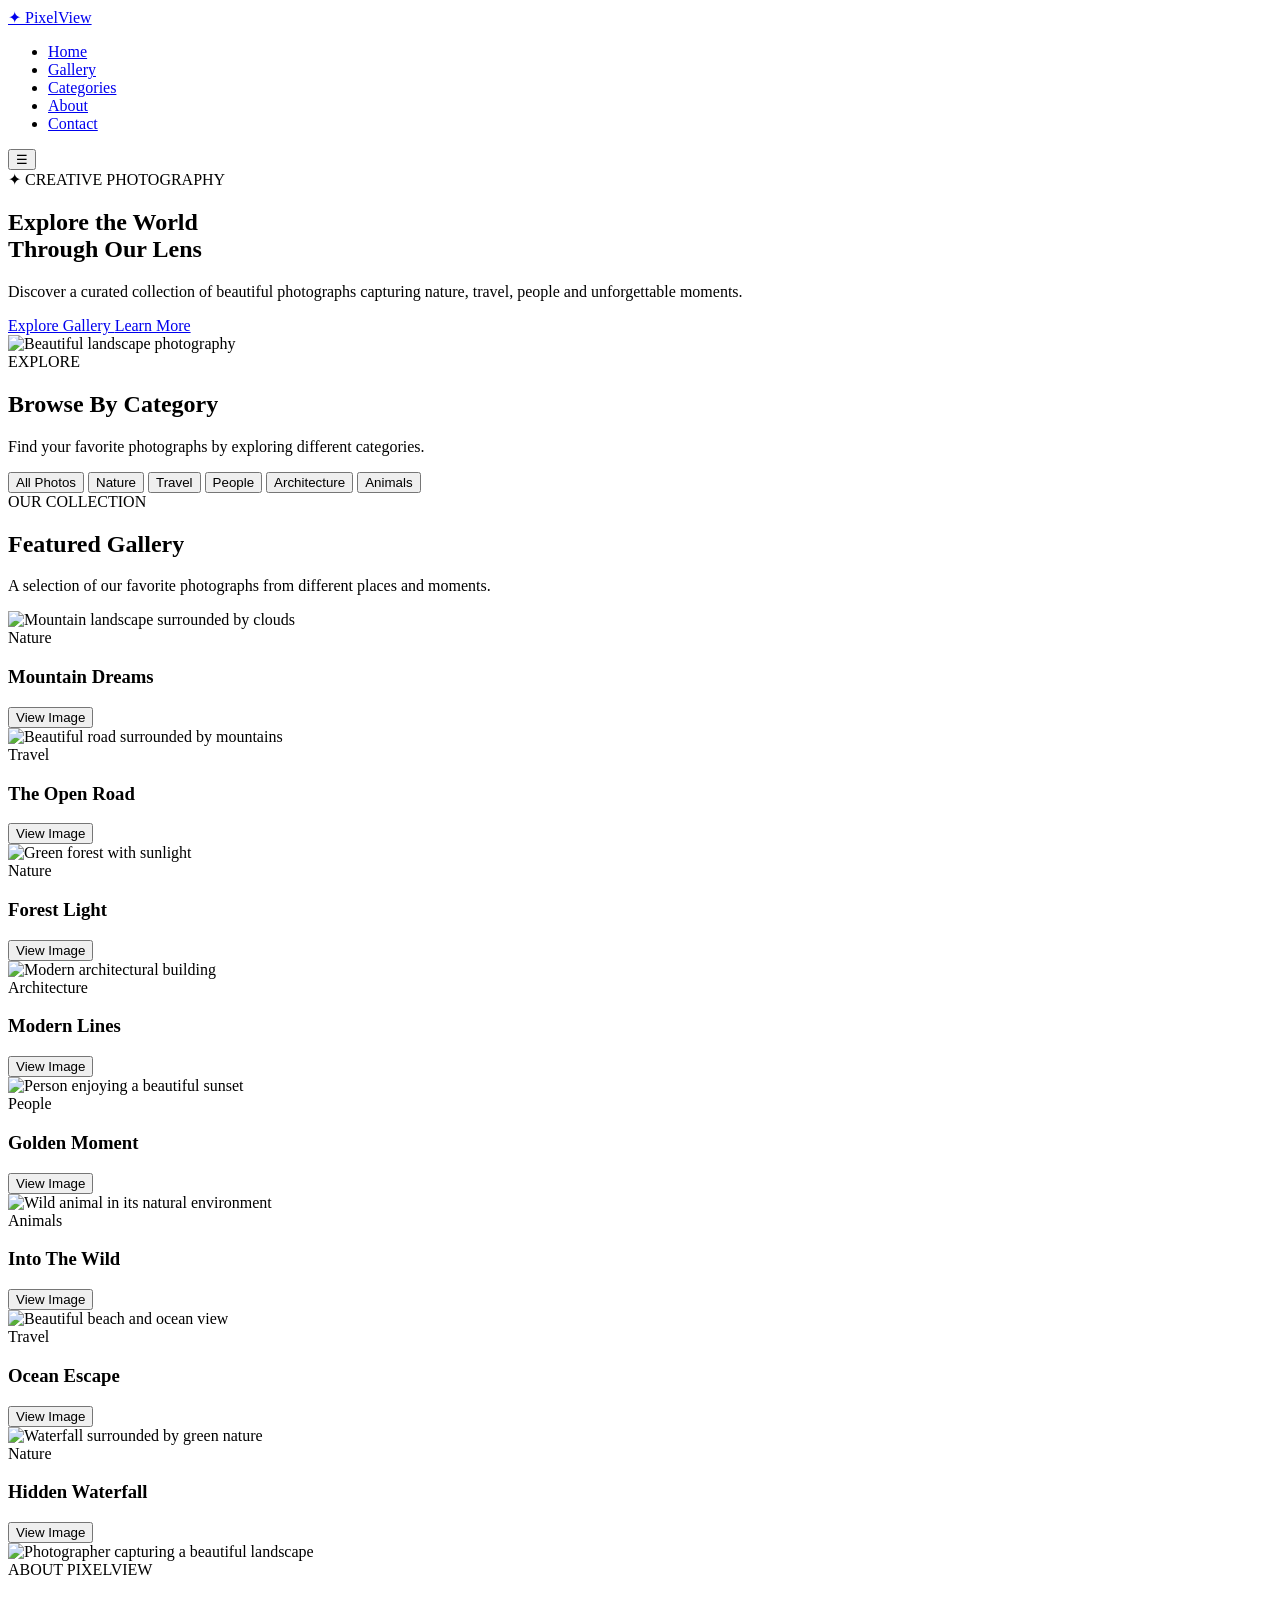
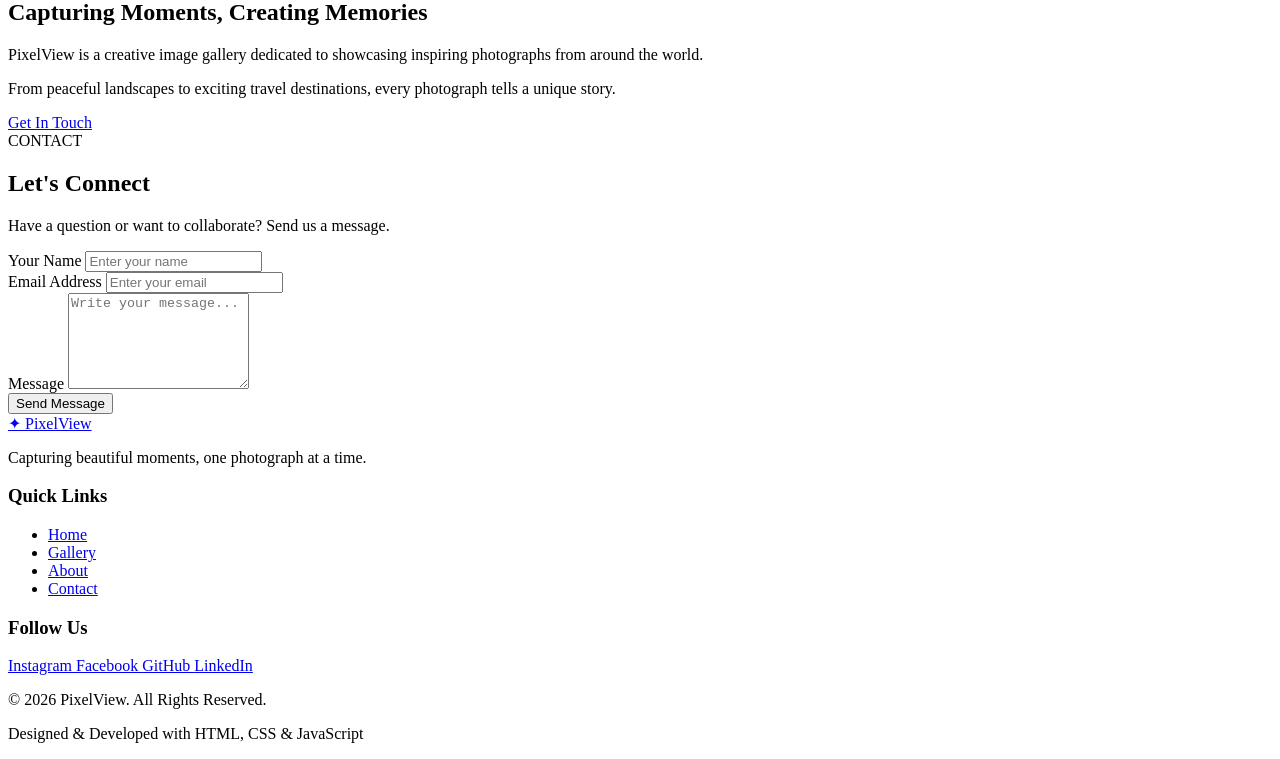
==== CodeAlpha_ImageGallery/index.html @ 3ef36a30 "Add initial HTML structure for PixelView gallery This HTML file contains the structure and content f" ====
<!DOCTYPE html>
<html lang="en">
<head>
    <meta charset="UTF-8">

    <meta name="viewport" content="width=device-width, initial-scale=1.0">

    <meta name="description"
        content="A professional and responsive image gallery showcasing beautiful moments, nature, travel and creative photography.">

    <meta name="keywords"
        content="image gallery, photography, photo gallery, nature, travel, creative photography">

    <meta name="author" content="Your Name">

    <title>PixelView | Image Gallery</title>

    <!-- CSS File -->
    <link rel="stylesheet" href="style.css">
</head>

<body>

    <!-- ================= HEADER ================= -->
    <header class="site-header">

        <div class="container">

            <!-- Logo -->
            <a href="#" class="logo">
                <span class="logo-icon">✦</span>
                <span>PixelView</span>
            </a>

            <!-- Navigation -->
            <nav class="navbar" aria-label="Main Navigation">

                <ul class="nav-list">

                    <li>
                        <a href="#home" class="nav-link active">
                            Home
                        </a>
                    </li>

                    <li>
                        <a href="#gallery" class="nav-link">
                            Gallery
                        </a>
                    </li>

                    <li>
                        <a href="#categories" class="nav-link">
                            Categories
                        </a>
                    </li>

                    <li>
                        <a href="#about" class="nav-link">
                            About
                        </a>
                    </li>

                    <li>
                        <a href="#contact" class="nav-link">
                            Contact
                        </a>
                    </li>

                </ul>

            </nav>

            <!-- Mobile Menu Button -->
            <button class="menu-toggle"
                    type="button"
                    aria-label="Open navigation menu">
                ☰
            </button>

        </div>

    </header>


    <!-- ================= MAIN ================= -->
    <main>

        <!-- ================= HERO SECTION ================= -->
        <section id="home" class="hero-section">

            <div class="container hero-content">

                <div class="hero-text">

                    <span class="hero-tag">
                        ✦ CREATIVE PHOTOGRAPHY
                    </span>

                    <h1>
                        Explore the World
                        <br>
                        <span>Through Our Lens</span>
                    </h1>

                    <p>
                        Discover a curated collection of beautiful
                        photographs capturing nature, travel, people
                        and unforgettable moments.
                    </p>

                    <div class="hero-buttons">

                        <a href="#gallery" class="btn btn-primary">
                            Explore Gallery
                        </a>

                        <a href="#about" class="btn btn-secondary">
                            Learn More
                        </a>

                    </div>

                </div>

                <div class="hero-image">

                    <img
                        src="images/hero.jpg"
                        alt="Beautiful landscape photography"
                    >

                </div>

            </div>

        </section>


        <!-- ================= CATEGORY SECTION ================= -->
        <section id="categories" class="category-section">

            <div class="container">

                <div class="section-heading">

                    <span class="section-label">
                        EXPLORE
                    </span>

                    <h2>
                        Browse By Category
                    </h2>

                    <p>
                        Find your favorite photographs by exploring
                        different categories.
                    </p>

                </div>


                <div class="category-buttons">

                    <button
                        type="button"
                        class="category-btn active"
                        data-category="all">
                        All Photos
                    </button>

                    <button
                        type="button"
                        class="category-btn"
                        data-category="nature">
                        Nature
                    </button>

                    <button
                        type="button"
                        class="category-btn"
                        data-category="travel">
                        Travel
                    </button>

                    <button
                        type="button"
                        class="category-btn"
                        data-category="people">
                        People
                    </button>

                    <button
                        type="button"
                        class="category-btn"
                        data-category="architecture">
                        Architecture
                    </button>

                    <button
                        type="button"
                        class="category-btn"
                        data-category="animals">
                        Animals
                    </button>

                </div>

            </div>

        </section>

      
        <!-- ================= GALLERY SECTION ================= -->
        <section id="gallery" class="gallery-section">

            <div class="container">

                <div class="section-heading">

                    <span class="section-label">
                        OUR COLLECTION
                    </span>

                    <h2>
                        Featured Gallery
                    </h2>

                    <p>
                        A selection of our favorite photographs
                        from different places and moments.
                    </p>

                </div>


                <!-- Gallery Grid -->
                <div class="gallery-grid">


                    <!-- Gallery Item 1 -->
                    <article
                        class="gallery-item"
                        data-category="nature">

                        <div class="image-card">

                            <img
                                src="images/nature-1.jpg"
                                alt="Mountain landscape surrounded by clouds"
                                loading="lazy"
                            >

                            <div class="image-overlay">

                                <div class="image-info">

                                    <span class="image-category">
                                        Nature
                                    </span>

                                    <h3>
                                        Mountain Dreams
                                    </h3>

                                    <button
                                        class="view-btn"
                                        type="button"
                                        aria-label="View Mountain Dreams">
                                        View Image
                                    </button>

                                </div>

                            </div>

                        </div>

                    </article>


                    <!-- Gallery Item 2 -->
                    <article
                        class="gallery-item"
                        data-category="travel">

                        <div class="image-card">

                            <img
                                src="images/travel-1.jpg"
                                alt="Beautiful road surrounded by mountains"
                                loading="lazy"
                            >

                            <div class="image-overlay">

                                <div class="image-info">

                                    <span class="image-category">
                                        Travel
                                    </span>

                                    <h3>
                                        The Open Road
                                    </h3>

                                    <button
                                        class="view-btn"
                                        type="button"
                                        aria-label="View The Open Road">
                                        View Image
                                    </button>

                                </div>

                            </div>

                        </div>

                    </article>


                    <!-- Gallery Item 3 -->
                    <article
                        class="gallery-item"
                        data-category="nature">

                        <div class="image-card">

                            <img
                                src="images/nature-2.jpg"
                                alt="Green forest with sunlight"
                                loading="lazy"
                            >

                            <div class="image-overlay">

                                <div class="image-info">

                                    <span class="image-category">
                                        Nature
                                    </span>

                                    <h3>
                                        Forest Light
                                    </h3>

                                    <button
                                        class="view-btn"
                                        type="button"
                                        aria-label="View Forest Light">
                                        View Image
                                    </button>

                                </div>

                            </div>

                        </div>

                    </article>
                  
                    <!-- Gallery Item 4 -->
                    <article
                        class="gallery-item"
                        data-category="architecture">

                        <div class="image-card">

                            <img
                                src="images/architecture-1.jpg"
                                alt="Modern architectural building"
                                loading="lazy"
                            >

                            <div class="image-overlay">

                                <div class="image-info">

                                    <span class="image-category">
                                        Architecture
                                    </span>

                                    <h3>
                                        Modern Lines
                                    </h3>

                                    <button
                                        class="view-btn"
                                        type="button"
                                        aria-label="View Modern Lines">
                                        View Image
                                    </button>

                                </div>

                            </div>

                        </div>

                    </article>


                    <!-- Gallery Item 5 -->
                    <article
                        class="gallery-item"
                        data-category="people">

                        <div class="image-card">

                            <img
                                src="images/people-1.jpg"
                                alt="Person enjoying a beautiful sunset"
                                loading="lazy"
                            >

                            <div class="image-overlay">

                                <div class="image-info">

                                    <span class="image-category">
                                        People
                                    </span>

                                    <h3>
                                        Golden Moment
                                    </h3>

                                    <button
                                        class="view-btn"
                                        type="button"
                                        aria-label="View Golden Moment">
                                        View Image
                                    </button>

                                </div>

                            </div>

                        </div>

                    </article>


                    <!-- Gallery Item 6 -->
                    <article
                        class="gallery-item"
                        data-category="animals">

                        <div class="image-card">

                            <img
                                src="images/animal-1.jpg"
                                alt="Wild animal in its natural environment"
                                loading="lazy"
                            >

                            <div class="image-overlay">

                                <div class="image-info">

                                    <span class="image-category">
                                        Animals
                                    </span>

                                    <h3>
                                        Into The Wild
                                    </h3>

                                    <button
                                        class="view-btn"
                                        type="button"
                                        aria-label="View Into The Wild">
                                        View Image
                                    </button>

                                </div>

                            </div>

                        </div>

                    </article>


                    <!-- Gallery Item 7 -->
                    <article
                        class="gallery-item"
                        data-category="travel">

                        <div class="image-card">

                            <img
                                src="images/travel-2.jpg"
                                alt="Beautiful beach and ocean view"
                                loading="lazy"
                            >

                            <div class="image-overlay">

                                <div class="image-info">

                                    <span class="image-category">
                                        Travel
                                    </span>

                                    <h3>
                                        Ocean Escape
                                    </h3>

                                    <button
                                        class="view-btn"
                                        type="button"
                                        aria-label="View Ocean Escape">
                                        View Image
                                    </button>

                                </div>

                            </div>

                        </div>

                    </article>
                  
                    <!-- Gallery Item 8 -->
                    <article
                        class="gallery-item"
                        data-category="nature">

                        <div class="image-card">

                            <img
                                src="images/nature-3.jpg"
                                alt="Waterfall surrounded by green nature"
                                loading="lazy"
                            >

                            <div class="image-overlay">

                                <div class="image-info">

                                    <span class="image-category">
                                        Nature
                                    </span>

                                    <h3>
                                        Hidden Waterfall
                                    </h3>

                                    <button
                                        class="view-btn"
                                        type="button"
                                        aria-label="View Hidden Waterfall">
                                        View Image
                                    </button>

                                </div>

                            </div>

                        </div>

                    </article>


                </div>

            </div>

        </section>


        <!-- ================= LIGHTBOX ================= -->
        <div
            id="lightbox"
            class="lightbox"
            role="dialog"
            aria-modal="true"
            aria-label="Image preview"
            hidden>

            <button
                type="button"
                class="lightbox-close"
                aria-label="Close image preview">
                &times;
            </button>

            <button
                type="button"
                class="lightbox-prev"
                aria-label="Previous image">
                &#10094;
            </button>

            <div class="lightbox-content">

                <img
                    id="lightbox-image"
                    src=""
                    alt="">

                <div class="lightbox-caption">

                    <h3 id="lightbox-title">
                        Image Title
                    </h3>

                    <p id="lightbox-category">
                        Category
                    </p>

                </div>

            </div>

            <button
                type="button"
                class="lightbox-next"
                aria-label="Next image">
                &#10095;
            </button>

        </div>


        <!-- ================= ABOUT SECTION ================= -->
        <section id="about" class="about-section">

            <div class="container">

                <div class="about-content">

                    <div class="about-image">

                        <img
                            src="images/about.jpg"
                            alt="Photographer capturing a beautiful landscape"
                            loading="lazy"
                        >

                    </div>


                    <div class="about-text">

                        <span class="section-label">
                            ABOUT PIXELVIEW
                        </span>

                        <h2>
                            Capturing Moments,
                            Creating Memories
                        </h2>

                        <p>
                            PixelView is a creative image gallery
                            dedicated to showcasing inspiring
                            photographs from around the world.
                        </p>

                        <p>
                            From peaceful landscapes to exciting
                            travel destinations, every photograph
                            tells a unique story.
                        </p>

                        <a href="#contact" class="btn btn-primary">
                            Get In Touch
                        </a>

                    </div>

                </div>

            </div>

        </section>
      
              <!-- ================= CONTACT SECTION ================= -->
        <section id="contact" class="contact-section">

            <div class="container">

                <div class="section-heading">

                    <span class="section-label">
                        CONTACT
                    </span>

                    <h2>
                        Let's Connect
                    </h2>

                    <p>
                        Have a question or want to collaborate?
                        Send us a message.
                    </p>

                </div>


                <form
                    class="contact-form"
                    action="#"
                    method="post">

                    <div class="form-group">

                        <label for="name">
                            Your Name
                        </label>

                        <input
                            type="text"
                            id="name"
                            name="name"
                            placeholder="Enter your name"
                            required
                        >

                    </div>


                    <div class="form-group">

                        <label for="email">
                            Email Address
                        </label>

                        <input
                            type="email"
                            id="email"
                            name="email"
                            placeholder="Enter your email"
                            required
                        >

                    </div>


                    <div class="form-group">

                        <label for="message">
                            Message
                        </label>

                        <textarea
                            id="message"
                            name="message"
                            rows="6"
                            placeholder="Write your message..."
                            required></textarea>

                    </div>


                    <button
                        type="submit"
                        class="btn btn-primary">
                        Send Message
                    </button>

                </form>

            </div>

        </section>

    </main>


    <!-- ================= FOOTER ================= -->
    <footer class="site-footer">

        <div class="container">

            <div class="footer-content">

                <div class="footer-brand">

                    <a href="#home" class="logo">
                        <span class="logo-icon">✦</span>
                        <span>PixelView</span>
                    </a>

                    <p>
                        Capturing beautiful moments,
                        one photograph at a time.
                    </p>

                </div>


                <div class="footer-links">

                    <h3>
                        Quick Links
                    </h3>

                    <ul>

                        <li>
                            <a href="#home">
                                Home
                            </a>
                        </li>

                        <li>
                            <a href="#gallery">
                                Gallery
                            </a>
                        </li>

                        <li>
                            <a href="#about">
                                About
                            </a>
                        </li>

                        <li>
                            <a href="#contact">
                                Contact
                            </a>
                        </li>

                    </ul>

                </div>


                <div class="footer-social">

                    <h3>
                        Follow Us
                    </h3>

                    <div class="social-links">

                        <a href="#" aria-label="Instagram">
                            Instagram
                        </a>

                        <a href="#" aria-label="Facebook">
                            Facebook
                        </a>

                        <a href="#" aria-label="GitHub">
                            GitHub
                        </a>

                        <a href="#" aria-label="LinkedIn">
                            LinkedIn
                        </a>

                    </div>

                </div>

            </div>


            <div class="footer-bottom">

                <p>
                    &copy; 2026 PixelView. All Rights Reserved.
                </p>

                <p>
                    Designed & Developed with HTML, CSS & JavaScript
                </p>

            </div>

        </div>

    </footer>


    <!-- JavaScript File -->
    <script src="script.js"></script>

</body>
  </html>
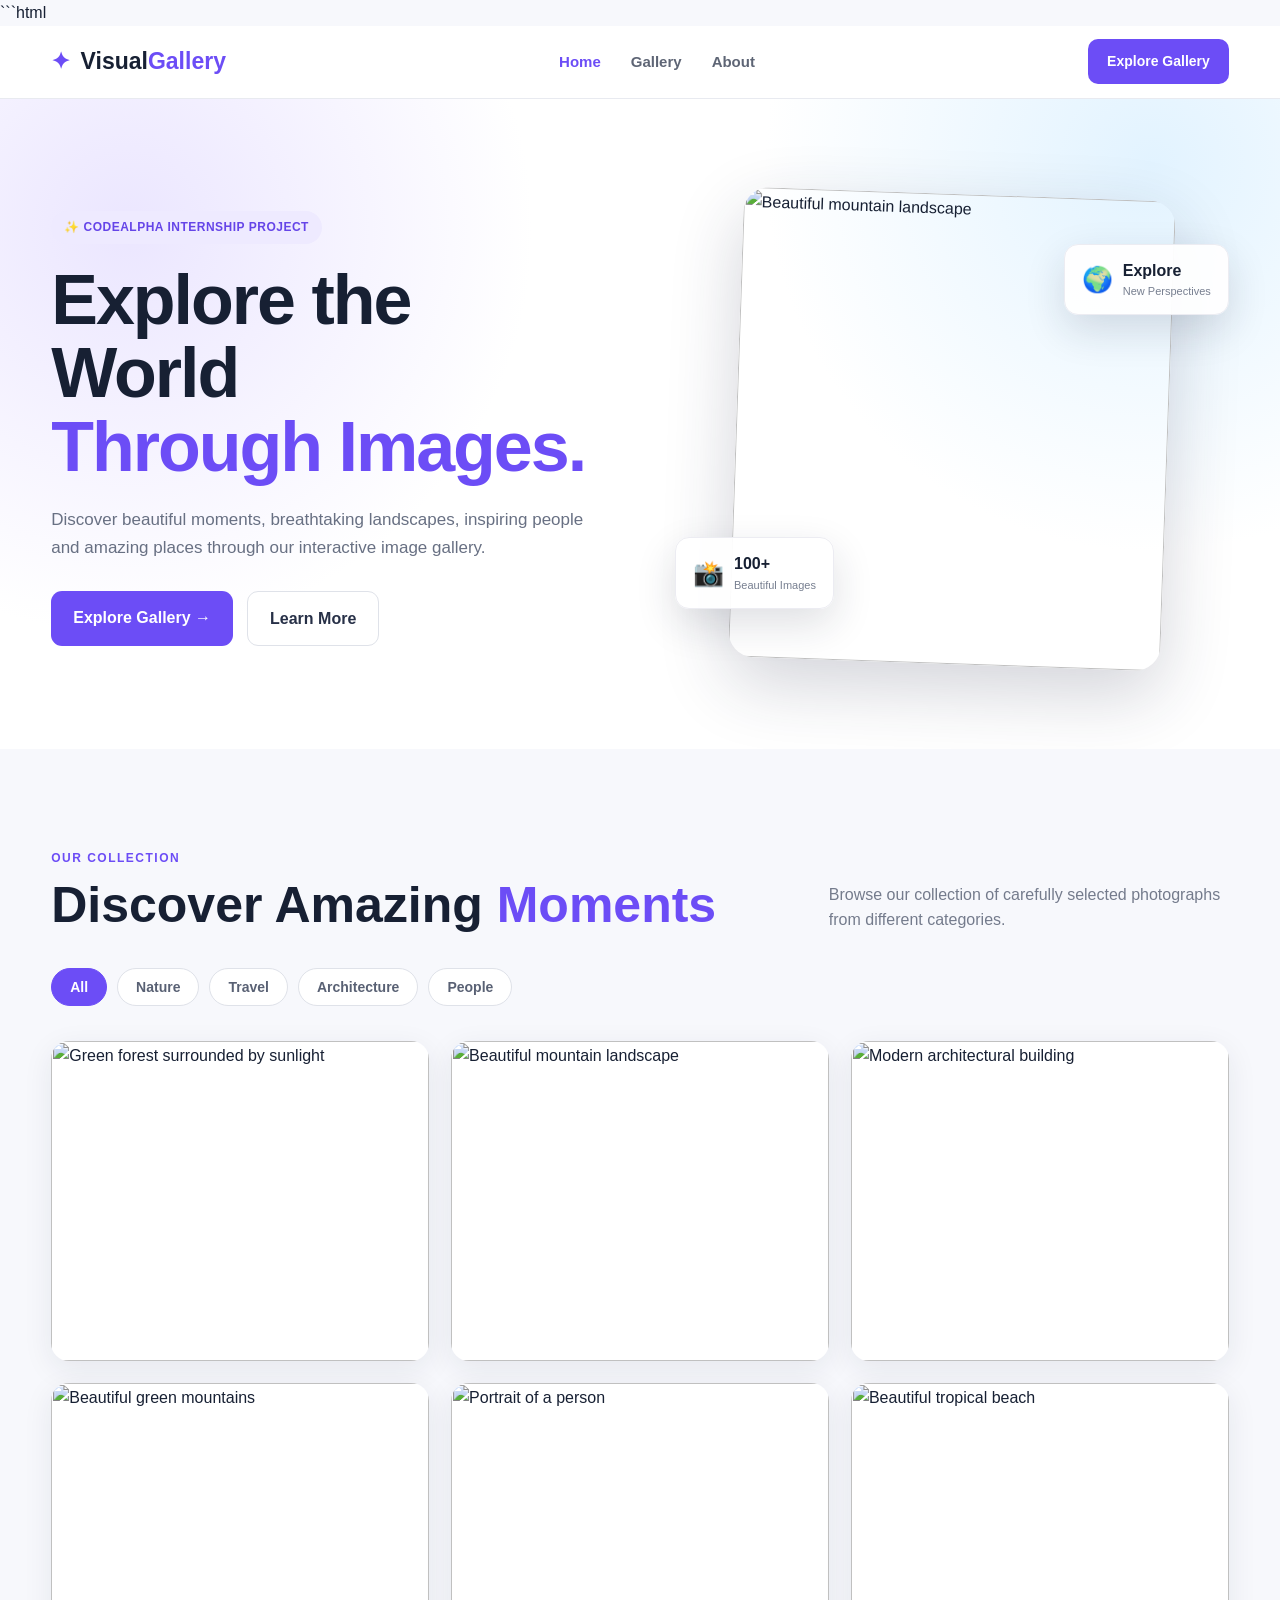
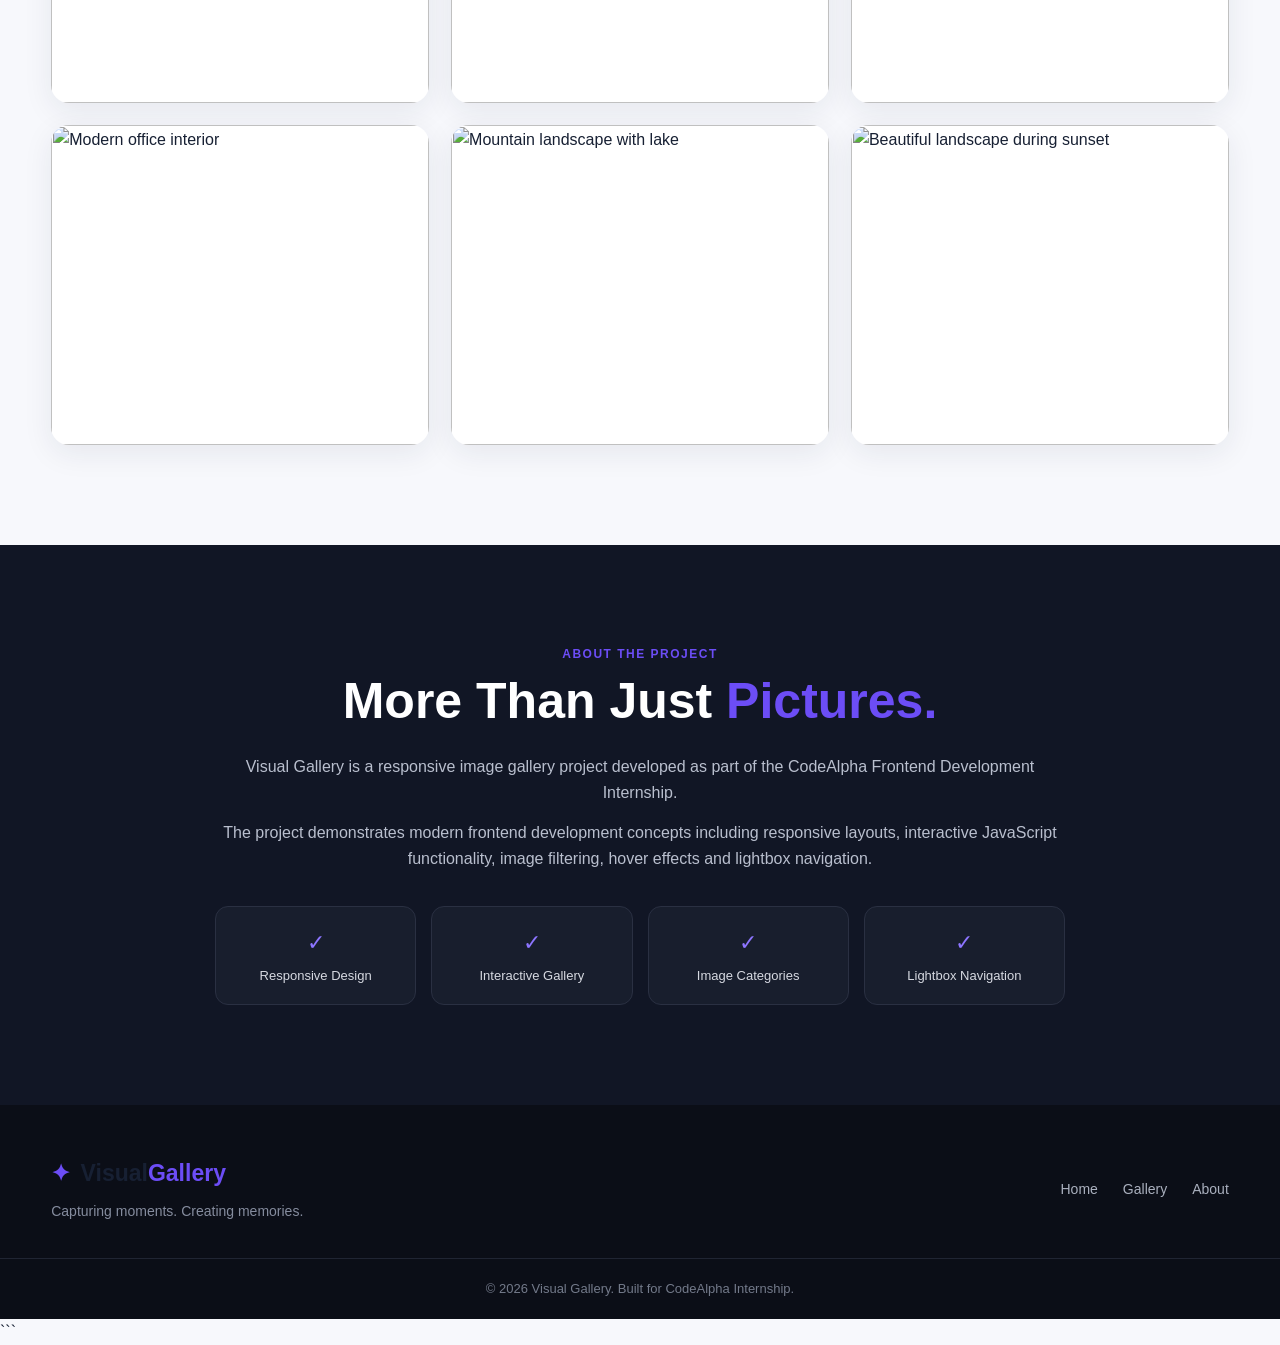
==== commit 36036a17: "Update index.html" ====
--- a/CodeAlpha_ImageGallery/index.html
+++ b/CodeAlpha_ImageGallery/index.html
@@ -1,121 +1,845 @@
+```html
 <!DOCTYPE html>
 <html lang="en">
 <head>
     <meta charset="UTF-8">
-
     <meta name="viewport" content="width=device-width, initial-scale=1.0">
 
     <meta name="description"
-        content="A professional and responsive image gallery showcasing beautiful moments, nature, travel and creative photography.">
-
-    <meta name="keywords"
-        content="image gallery, photography, photo gallery, nature, travel, creative photography">
-
-    <meta name="author" content="Your Name">
-
-    <title>PixelView | Image Gallery</title>
-
-    <!-- CSS File -->
-    <link rel="stylesheet" href="style.css">
+        content="Visual Gallery - A modern responsive image gallery built with HTML, CSS and JavaScript.">
+
+    <title>Visual Gallery | CodeAlpha</title>
+
+    <style>
+        /* =========================
+           RESET
+        ========================== */
+
+        * {
+            margin: 0;
+            padding: 0;
+            box-sizing: border-box;
+        }
+
+        html {
+            scroll-behavior: smooth;
+        }
+
+        body {
+            font-family: Arial, Helvetica, sans-serif;
+            background: #f7f8fc;
+            color: #172033;
+            line-height: 1.6;
+        }
+
+        a {
+            text-decoration: none;
+            color: inherit;
+        }
+
+        button {
+            font-family: inherit;
+            cursor: pointer;
+        }
+
+        img {
+            width: 100%;
+            display: block;
+        }
+
+        .container {
+            width: min(1180px, 92%);
+            margin: auto;
+        }
+
+
+        /* =========================
+           NAVBAR
+        ========================== */
+
+        .navbar {
+            position: sticky;
+            top: 0;
+            z-index: 1000;
+            background: rgba(255, 255, 255, 0.94);
+            backdrop-filter: blur(12px);
+            border-bottom: 1px solid #e8eaf0;
+        }
+
+        .nav-container {
+            min-height: 72px;
+            display: flex;
+            align-items: center;
+            justify-content: space-between;
+            gap: 25px;
+        }
+
+        .logo {
+            font-size: 23px;
+            font-weight: 800;
+            color: #172033;
+        }
+
+        .logo span:last-child {
+            color: #6c4df6;
+        }
+
+        .logo-icon {
+            color: #6c4df6;
+            margin-right: 4px;
+        }
+
+        .nav-menu {
+            display: flex;
+            gap: 30px;
+        }
+
+        .nav-menu a {
+            font-size: 15px;
+            font-weight: 600;
+            color: #5e6575;
+            transition: 0.3s;
+        }
+
+        .nav-menu a:hover,
+        .nav-menu a.active {
+            color: #6c4df6;
+        }
+
+        .nav-button {
+            padding: 11px 19px;
+            background: #6c4df6;
+            color: white;
+            border-radius: 10px;
+            font-size: 14px;
+            font-weight: 700;
+            transition: 0.3s;
+        }
+
+        .nav-button:hover {
+            background: #5335d7;
+            transform: translateY(-2px);
+        }
+
+
+        /* =========================
+           HERO
+        ========================== */
+
+        .hero {
+            padding: 90px 0 80px;
+            background:
+                radial-gradient(circle at 10% 20%, #ebe6ff 0, transparent 32%),
+                radial-gradient(circle at 90% 10%, #e2f3ff 0, transparent 30%),
+                #ffffff;
+            overflow: hidden;
+        }
+
+        .hero-container {
+            display: grid;
+            grid-template-columns: 1fr 1fr;
+            align-items: center;
+            gap: 70px;
+        }
+
+        .hero-badge {
+            display: inline-block;
+            padding: 7px 13px;
+            border-radius: 50px;
+            background: #eeeaff;
+            color: #6545e8;
+            font-size: 12px;
+            font-weight: 800;
+            letter-spacing: 0.5px;
+            margin-bottom: 20px;
+        }
+
+        .hero h1 {
+            font-size: clamp(42px, 6vw, 70px);
+            line-height: 1.05;
+            letter-spacing: -2px;
+            margin-bottom: 22px;
+        }
+
+        .hero h1 span {
+            display: block;
+            color: #6c4df6;
+        }
+
+        .hero p {
+            max-width: 590px;
+            color: #687083;
+            font-size: 17px;
+            margin-bottom: 30px;
+        }
+
+        .hero-buttons {
+            display: flex;
+            gap: 14px;
+            flex-wrap: wrap;
+        }
+
+        .primary-button,
+        .secondary-button {
+            padding: 14px 22px;
+            border-radius: 11px;
+            font-weight: 700;
+            transition: 0.3s;
+        }
+
+        .primary-button {
+            background: #6c4df6;
+            color: white;
+        }
+
+        .primary-button:hover {
+            background: #5335d7;
+            transform: translateY(-3px);
+        }
+
+        .secondary-button {
+            border: 1px solid #dfe2e9;
+            background: white;
+            color: #273047;
+        }
+
+        .secondary-button:hover {
+            border-color: #6c4df6;
+            color: #6c4df6;
+        }
+
+
+        /* =========================
+           HERO IMAGE
+        ========================== */
+
+        .hero-visual {
+            position: relative;
+            min-height: 480px;
+            display: flex;
+            align-items: center;
+            justify-content: center;
+        }
+
+        .hero-card-main {
+            width: 78%;
+            border-radius: 25px;
+            overflow: hidden;
+            box-shadow: 0 25px 70px rgba(35, 40, 70, 0.2);
+            transform: rotate(2deg);
+        }
+
+        .hero-card-main img {
+            height: 470px;
+            object-fit: cover;
+        }
+
+        .floating-card {
+            position: absolute;
+            display: flex;
+            align-items: center;
+            gap: 10px;
+            padding: 13px 17px;
+            background: rgba(255, 255, 255, 0.94);
+            border: 1px solid #ececf2;
+            border-radius: 14px;
+            box-shadow: 0 15px 40px rgba(30, 35, 60, 0.14);
+        }
+
+        .floating-card span {
+            font-size: 25px;
+        }
+
+        .floating-card strong,
+        .floating-card small {
+            display: block;
+        }
+
+        .floating-card strong {
+            font-size: 16px;
+        }
+
+        .floating-card small {
+            color: #777f90;
+            font-size: 11px;
+        }
+
+        .floating-card-one {
+            left: 0;
+            bottom: 60px;
+        }
+
+        .floating-card-two {
+            right: 0;
+            top: 55px;
+        }
+
+
+        /* =========================
+           GALLERY
+        ========================== */
+
+        .gallery-section {
+            padding: 100px 0;
+        }
+
+        .section-heading {
+            display: flex;
+            justify-content: space-between;
+            align-items: end;
+            gap: 30px;
+            margin-bottom: 35px;
+        }
+
+        .section-label {
+            color: #6c4df6;
+            font-size: 12px;
+            font-weight: 800;
+            letter-spacing: 1.5px;
+        }
+
+        .section-heading h2,
+        .about-content h2 {
+            font-size: clamp(32px, 5vw, 50px);
+            line-height: 1.1;
+            margin-top: 10px;
+        }
+
+        .section-heading h2 span,
+        .about-content h2 span {
+            color: #6c4df6;
+        }
+
+        .section-heading > p {
+            max-width: 400px;
+            color: #747b8c;
+        }
+
+
+        /* =========================
+           FILTER BUTTONS
+        ========================== */
+
+        .filter-buttons {
+            display: flex;
+            flex-wrap: wrap;
+            gap: 10px;
+            margin-bottom: 35px;
+        }
+
+        .filter-btn {
+            border: 1px solid #dfe2e9;
+            background: white;
+            color: #596174;
+            padding: 10px 18px;
+            border-radius: 50px;
+            font-size: 14px;
+            font-weight: 700;
+            transition: 0.3s;
+        }
+
+        .filter-btn:hover,
+        .filter-btn.active {
+            background: #6c4df6;
+            border-color: #6c4df6;
+            color: white;
+        }
+
+
+        /* =========================
+           GALLERY GRID
+        ========================== */
+
+        .gallery-grid {
+            display: grid;
+            grid-template-columns: repeat(3, 1fr);
+            gap: 22px;
+        }
+
+        .gallery-item {
+            border-radius: 18px;
+            overflow: hidden;
+            background: white;
+            box-shadow: 0 8px 30px rgba(30, 35, 60, 0.08);
+        }
+
+        .image-wrapper {
+            position: relative;
+            overflow: hidden;
+            height: 320px;
+        }
+
+        .image-wrapper img {
+            height: 100%;
+            object-fit: cover;
+            transition: transform 0.6s ease;
+        }
+
+        .gallery-item:hover img {
+            transform: scale(1.08);
+        }
+
+        .image-overlay {
+            position: absolute;
+            inset: 0;
+            display: flex;
+            align-items: end;
+            padding: 22px;
+            background: linear-gradient(
+                transparent 25%,
+                rgba(0, 0, 0, 0.78)
+            );
+            opacity: 0;
+            transition: 0.4s;
+        }
+
+        .gallery-item:hover .image-overlay {
+            opacity: 1;
+        }
+
+        .overlay-content {
+            color: white;
+            transform: translateY(15px);
+            transition: 0.4s;
+        }
+
+        .gallery-item:hover .overlay-content {
+            transform: translateY(0);
+        }
+
+        .category-tag {
+            display: inline-block;
+            padding: 5px 10px;
+            background: #6c4df6;
+            border-radius: 50px;
+            font-size: 11px;
+            font-weight: 700;
+            margin-bottom: 7px;
+        }
+
+        .overlay-content h3 {
+            margin-bottom: 10px;
+            font-size: 21px;
+        }
+
+        .view-image {
+            border: 0;
+            background: white;
+            color: #172033;
+            padding: 8px 13px;
+            border-radius: 8px;
+            font-size: 12px;
+            font-weight: 700;
+        }
+
+
+        /* =========================
+           ABOUT
+        ========================== */
+
+        .about-section {
+            padding: 100px 0;
+            background: #111625;
+            color: white;
+        }
+
+        .about-container {
+            max-width: 850px;
+            text-align: center;
+        }
+
+        .about-content h2 {
+            margin-bottom: 25px;
+        }
+
+        .about-content > p {
+            color: #b9bfce;
+            margin-bottom: 15px;
+        }
+
+        .features {
+            margin-top: 35px;
+            display: grid;
+            grid-template-columns: repeat(4, 1fr);
+            gap: 15px;
+        }
+
+        .feature {
+            padding: 18px 12px;
+            border: 1px solid #2a3042;
+            border-radius: 13px;
+            background: #181e2d;
+        }
+
+        .feature span {
+            display: block;
+            color: #8d75ff;
+            font-size: 22px;
+            margin-bottom: 5px;
+        }
+
+        .feature p {
+            color: #d6d9e1;
+            font-size: 13px;
+        }
+
+
+        /* =========================
+           LIGHTBOX
+        ========================== */
+
+        .lightbox {
+            position: fixed;
+            inset: 0;
+            z-index: 2000;
+            display: none;
+            align-items: center;
+            justify-content: center;
+            padding: 30px;
+            background: rgba(7, 10, 18, 0.94);
+        }
+
+        .lightbox.show {
+            display: flex;
+        }
+
+        .lightbox-content {
+            width: min(850px, 90vw);
+        }
+
+        .lightbox-content img {
+            max-height: 75vh;
+            object-fit: contain;
+            border-radius: 12px;
+        }
+
+        .lightbox-info {
+            color: white;
+            text-align: center;
+            margin-top: 15px;
+        }
+
+        .lightbox-info span {
+            color: #9c89ff;
+            font-size: 12px;
+            font-weight: 700;
+            text-transform: uppercase;
+        }
+
+        .lightbox-info h3 {
+            margin-top: 4px;
+            font-size: 22px;
+        }
+
+        .lightbox-close,
+        .lightbox-prev,
+        .lightbox-next {
+            position: absolute;
+            border: 0;
+            background: rgba(255, 255, 255, 0.12);
+            color: white;
+            width: 48px;
+            height: 48px;
+            border-radius: 50%;
+            font-size: 25px;
+            transition: 0.3s;
+        }
+
+        .lightbox-close:hover,
+        .lightbox-prev:hover,
+        .lightbox-next:hover {
+            background: #6c4df6;
+        }
+
+        .lightbox-close {
+            top: 25px;
+            right: 25px;
+        }
+
+        .lightbox-prev {
+            left: 30px;
+            top: 50%;
+        }
+
+        .lightbox-next {
+            right: 30px;
+            top: 50%;
+        }
+
+
+        /* =========================
+           FOOTER
+        ========================== */
+
+        .footer {
+            background: #0b0e17;
+            color: white;
+            padding-top: 50px;
+        }
+
+        .footer-container {
+            display: flex;
+            justify-content: space-between;
+            gap: 30px;
+            padding-bottom: 35px;
+        }
+
+        .footer-brand p {
+            color: #858c9e;
+            margin-top: 8px;
+            font-size: 14px;
+        }
+
+        .footer-links {
+            display: flex;
+            gap: 25px;
+            align-items: center;
+        }
+
+        .footer-links a {
+            color: #aab0be;
+            font-size: 14px;
+            transition: 0.3s;
+        }
+
+        .footer-links a:hover {
+            color: white;
+        }
+
+        .footer-bottom {
+            border-top: 1px solid #202533;
+            text-align: center;
+            padding: 20px;
+            color: #737a8a;
+            font-size: 13px;
+        }
+
+
+        /* =========================
+           RESPONSIVE DESIGN
+        ========================== */
+
+        @media (max-width: 900px) {
+
+            .hero-container {
+                grid-template-columns: 1fr;
+                gap: 45px;
+            }
+
+            .hero-content {
+                text-align: center;
+            }
+
+            .hero-buttons {
+                justify-content: center;
+            }
+
+            .hero-visual {
+                min-height: 430px;
+            }
+
+            .gallery-grid {
+                grid-template-columns: repeat(2, 1fr);
+            }
+
+            .features {
+                grid-template-columns: repeat(2, 1fr);
+            }
+
+            .section-heading {
+                align-items: start;
+                flex-direction: column;
+            }
+        }
+
+
+        @media (max-width: 650px) {
+
+            .nav-container {
+                min-height: 65px;
+            }
+
+            .nav-menu {
+                display: none;
+            }
+
+            .nav-button {
+                padding: 9px 13px;
+                font-size: 12px;
+            }
+
+            .hero {
+                padding: 65px 0;
+            }
+
+            .hero h1 {
+                letter-spacing: -1px;
+            }
+
+            .hero p {
+                font-size: 15px;
+            }
+
+            .hero-visual {
+                min-height: 330px;
+            }
+
+            .hero-card-main {
+                width: 85%;
+            }
+
+            .hero-card-main img {
+                height: 340px;
+            }
+
+            .floating-card {
+                padding: 10px;
+            }
+
+            .floating-card-two {
+                right: -5px;
+                top: 20px;
+            }
+
+            .floating-card-one {
+                left: -5px;
+                bottom: 25px;
+            }
+
+            .gallery-section,
+            .about-section {
+                padding: 70px 0;
+            }
+
+            .gallery-grid {
+                grid-template-columns: 1fr;
+            }
+
+            .image-wrapper {
+                height: 330px;
+            }
+
+            .image-overlay {
+                opacity: 1;
+            }
+
+            .overlay-content {
+                transform: translateY(0);
+            }
+
+            .features {
+                grid-template-columns: 1fr 1fr;
+            }
+
+            .footer-container {
+                flex-direction: column;
+            }
+
+            .footer-links {
+                flex-wrap: wrap;
+            }
+
+            .lightbox {
+                padding: 15px;
+            }
+
+            .lightbox-prev {
+                left: 10px;
+            }
+
+            .lightbox-next {
+                right: 10px;
+            }
+
+            .lightbox-close {
+                top: 15px;
+                right: 15px;
+            }
+        }
+
+
+        @media (max-width: 400px) {
+
+            .features {
+                grid-template-columns: 1fr;
+            }
+
+            .nav-button {
+                display: none;
+            }
+
+            .image-wrapper {
+                height: 280px;
+            }
+        }
+    </style>
 </head>
 
+
 <body>
 
-    <!-- ================= HEADER ================= -->
-    <header class="site-header">
-
-        <div class="container">
-
-            <!-- Logo -->
-            <a href="#" class="logo">
+    <!-- =========================
+         NAVBAR
+    ========================== -->
+
+    <header class="navbar">
+
+        <div class="container nav-container">
+
+            <a href="#home" class="logo">
                 <span class="logo-icon">✦</span>
-                <span>PixelView</span>
+                Visual<span>Gallery</span>
             </a>
 
-            <!-- Navigation -->
-            <nav class="navbar" aria-label="Main Navigation">
-
-                <ul class="nav-list">
-
-                    <li>
-                        <a href="#home" class="nav-link active">
-                            Home
-                        </a>
-                    </li>
-
-                    <li>
-                        <a href="#gallery" class="nav-link">
-                            Gallery
-                        </a>
-                    </li>
-
-                    <li>
-                        <a href="#categories" class="nav-link">
-                            Categories
-                        </a>
-                    </li>
-
-                    <li>
-                        <a href="#about" class="nav-link">
-                            About
-                        </a>
-                    </li>
-
-                    <li>
-                        <a href="#contact" class="nav-link">
-                            Contact
-                        </a>
-                    </li>
-
-                </ul>
-
+            <nav class="nav-menu">
+                <a href="#home" class="active">Home</a>
+                <a href="#gallery">Gallery</a>
+                <a href="#about">About</a>
             </nav>
 
-            <!-- Mobile Menu Button -->
-            <button class="menu-toggle"
-                    type="button"
-                    aria-label="Open navigation menu">
-                ☰
-            </button>
+            <a href="#gallery" class="nav-button">
+                Explore Gallery
+            </a>
 
         </div>
 
     </header>
 
 
-    <!-- ================= MAIN ================= -->
     <main>
 
-        <!-- ================= HERO SECTION ================= -->
-        <section id="home" class="hero-section">
-
-            <div class="container hero-content">
-
-                <div class="hero-text">
-
-                    <span class="hero-tag">
-                        ✦ CREATIVE PHOTOGRAPHY
+        <!-- =========================
+             HERO SECTION
+        ========================== -->
+
+        <section class="hero" id="home">
+
+            <div class="container hero-container">
+
+                <div class="hero-content">
+
+                    <span class="hero-badge">
+                        ✨ CODEALPHA INTERNSHIP PROJECT
                     </span>
 
                     <h1>
                         Explore the World
-                        <br>
-                        <span>Through Our Lens</span>
+                        <span>Through Images.</span>
                     </h1>
 
                     <p>
-                        Discover a curated collection of beautiful
-                        photographs capturing nature, travel, people
-                        and unforgettable moments.
+                        Discover beautiful moments, breathtaking landscapes,
+                        inspiring people and amazing places through our
+                        interactive image gallery.
                     </p>
 
                     <div class="hero-buttons">
 
-                        <a href="#gallery" class="btn btn-primary">
-                            Explore Gallery
+                        <a href="#gallery" class="primary-button">
+                            Explore Gallery →
                         </a>
 
-                        <a href="#about" class="btn btn-secondary">
+                        <a href="#about" class="secondary-button">
                             Learn More
                         </a>
 
@@ -123,12 +847,38 @@
 
                 </div>
 
-                <div class="hero-image">
-
-                    <img
-                        src="images/hero.jpg"
-                        alt="Beautiful landscape photography"
-                    >
+
+                <div class="hero-visual">
+
+                    <div class="hero-card-main">
+
+                        <img
+                            src="https://images.unsplash.com/photo-1500534623283-312aade485b7?auto=format&fit=crop&w=1000&q=85"
+                            alt="Beautiful mountain landscape">
+
+                    </div>
+
+                    <div class="floating-card floating-card-one">
+
+                        <span>📸</span>
+
+                        <div>
+                            <strong>100+</strong>
+                            <small>Beautiful Images</small>
+                        </div>
+
+                    </div>
+
+                    <div class="floating-card floating-card-two">
+
+                        <span>🌍</span>
+
+                        <div>
+                            <strong>Explore</strong>
+                            <small>New Perspectives</small>
+                        </div>
+
+                    </div>
 
                 </div>
 
@@ -137,136 +887,95 @@
         </section>
 
 
-        <!-- ================= CATEGORY SECTION ================= -->
-        <section id="categories" class="category-section">
+        <!-- =========================
+             GALLERY SECTION
+        ========================== -->
+
+        <section class="gallery-section" id="gallery">
 
             <div class="container">
 
                 <div class="section-heading">
 
-                    <span class="section-label">
-                        EXPLORE
-                    </span>
-
-                    <h2>
-                        Browse By Category
-                    </h2>
+                    <div>
+
+                        <span class="section-label">
+                            OUR COLLECTION
+                        </span>
+
+                        <h2>
+                            Discover Amazing
+                            <span>Moments</span>
+                        </h2>
+
+                    </div>
 
                     <p>
-                        Find your favorite photographs by exploring
-                        different categories.
+                        Browse our collection of carefully selected
+                        photographs from different categories.
                     </p>
 
                 </div>
 
 
-                <div class="category-buttons">
-
-                    <button
-                        type="button"
-                        class="category-btn active"
-                        data-category="all">
-                        All Photos
+                <!-- FILTER BUTTONS -->
+
+                <div class="filter-buttons">
+
+                    <button class="filter-btn active" data-filter="all">
+                        All
                     </button>
 
-                    <button
-                        type="button"
-                        class="category-btn"
-                        data-category="nature">
+                    <button class="filter-btn" data-filter="nature">
                         Nature
                     </button>
 
-                    <button
-                        type="button"
-                        class="category-btn"
-                        data-category="travel">
+                    <button class="filter-btn" data-filter="travel">
                         Travel
                     </button>
 
-                    <button
-                        type="button"
-                        class="category-btn"
-                        data-category="people">
+                    <button class="filter-btn" data-filter="architecture">
+                        Architecture
+                    </button>
+
+                    <button class="filter-btn" data-filter="people">
                         People
                     </button>
 
-                    <button
-                        type="button"
-                        class="category-btn"
-                        data-category="architecture">
-                        Architecture
-                    </button>
-
-                    <button
-                        type="button"
-                        class="category-btn"
-                        data-category="animals">
-                        Animals
-                    </button>
-
                 </div>
 
-            </div>
-
-        </section>
-
-      
-        <!-- ================= GALLERY SECTION ================= -->
-        <section id="gallery" class="gallery-section">
-
-            <div class="container">
-
-                <div class="section-heading">
-
-                    <span class="section-label">
-                        OUR COLLECTION
-                    </span>
-
-                    <h2>
-                        Featured Gallery
-                    </h2>
-
-                    <p>
-                        A selection of our favorite photographs
-                        from different places and moments.
-                    </p>
-
-                </div>
-
-
-                <!-- Gallery Grid -->
+
+                <!-- GALLERY GRID -->
+
                 <div class="gallery-grid">
 
 
-                    <!-- Gallery Item 1 -->
-                    <article
-                        class="gallery-item"
-                        data-category="nature">
-
-                        <div class="image-card">
+                    <!-- IMAGE 1 -->
+
+                    <article class="gallery-item" data-category="nature">
+
+                        <div class="image-wrapper">
 
                             <img
-                                src="images/nature-1.jpg"
-                                alt="Mountain landscape surrounded by clouds"
-                                loading="lazy"
-                            >
+                                src="https://images.unsplash.com/photo-1441974231531-c6227db76b6e?auto=format&fit=crop&w=1000&q=85"
+                                alt="Green forest surrounded by sunlight"
+                                loading="lazy">
 
                             <div class="image-overlay">
 
-                                <div class="image-info">
-
-                                    <span class="image-category">
+                                <div class="overlay-content">
+
+                                    <span class="category-tag">
                                         Nature
                                     </span>
 
                                     <h3>
-                                        Mountain Dreams
+                                        Into the Wild
                                     </h3>
 
                                     <button
-                                        class="view-btn"
-                                        type="button"
-                                        aria-label="View Mountain Dreams">
+                                        class="view-image"
+                                        data-index="0">
                                         View Image
                                     </button>
 
@@ -279,35 +988,32 @@
                     </article>
 
 
-                    <!-- Gallery Item 2 -->
-                    <article
-                        class="gallery-item"
-                        data-category="travel">
-
-                        <div class="image-card">
+                    <!-- IMAGE 2 -->
+
+                    <article class="gallery-item" data-category="travel">
+
+                        <div class="image-wrapper">
 
                             <img
-                                src="images/travel-1.jpg"
-                                alt="Beautiful road surrounded by mountains"
-                                loading="lazy"
-                            >
+                                src="https://images.unsplash.com/photo-1500530855697-b586d89ba3ee?auto=format&fit=crop&w=1000&q=85"
+                                alt="Beautiful mountain landscape"
+                                loading="lazy">
 
                             <div class="image-overlay">
 
-                                <div class="image-info">
-
-                                    <span class="image-category">
+                                <div class="overlay-content">
+
+                                    <span class="category-tag">
                                         Travel
                                     </span>
 
                                     <h3>
-                                        The Open Road
+                                        Mountain Escape
                                     </h3>
 
                                     <button
-                                        class="view-btn"
-                                        type="button"
-                                        aria-label="View The Open Road">
+                                        class="view-image"
+                                        data-index="1">
                                         View Image
                                     </button>
 
@@ -320,35 +1026,70 @@
                     </article>
 
 
-                    <!-- Gallery Item 3 -->
-                    <article
-                        class="gallery-item"
-                        data-category="nature">
-
-                        <div class="image-card">
+                    <!-- IMAGE 3 -->
+
+                    <article class="gallery-item" data-category="architecture">
+
+                        <div class="image-wrapper">
 
                             <img
-                                src="images/nature-2.jpg"
-                                alt="Green forest with sunlight"
-                                loading="lazy"
-                            >
+                                src="https://images.unsplash.com/photo-1487958449943-2429e8be8625?auto=format&fit=crop&w=1000&q=85"
+                                alt="Modern architectural building"
+                                loading="lazy">
 
                             <div class="image-overlay">
 
-                                <div class="image-info">
-
-                                    <span class="image-category">
+                                <div class="overlay-content">
+
+                                    <span class="category-tag">
+                                        Architecture
+                                    </span>
+
+                                    <h3>
+                                        Modern Design
+                                    </h3>
+
+                                    <button
+                                        class="view-image"
+                                        data-index="2">
+                                        View Image
+                                    </button>
+
+                                </div>
+
+                            </div>
+
+                        </div>
+
+                    </article>
+
+
+                    <!-- IMAGE 4 -->
+
+                    <article class="gallery-item" data-category="nature">
+
+                        <div class="image-wrapper">
+
+                            <img
+                                src="https://images.unsplash.com/photo-1501854140801-50d01698950b?auto=format&fit=crop&w=1000&q=85"
+                                alt="Beautiful green mountains"
+                                loading="lazy">
+
+                            <div class="image-overlay">
+
+                                <div class="overlay-content">
+
+                                    <span class="category-tag">
                                         Nature
                                     </span>
 
                                     <h3>
-                                        Forest Light
+                                        Green Valley
                                     </h3>
 
                                     <button
-                                        class="view-btn"
-                                        type="button"
-                                        aria-label="View Forest Light">
+                                        class="view-image"
+                                        data-index="3">
                                         View Image
                                     </button>
 
@@ -359,36 +1100,110 @@
                         </div>
 
                     </article>
-                  
-                    <!-- Gallery Item 4 -->
-                    <article
-                        class="gallery-item"
-                        data-category="architecture">
-
-                        <div class="image-card">
+
+
+                    <!-- IMAGE 5 -->
+
+                    <article class="gallery-item" data-category="people">
+
+                        <div class="image-wrapper">
 
                             <img
-                                src="images/architecture-1.jpg"
-                                alt="Modern architectural building"
-                                loading="lazy"
-                            >
+                                src="https://images.unsplash.com/photo-1506794778202-cad84cf45f1d?auto=format&fit=crop&w=1000&q=85"
+                                alt="Portrait of a person"
+                                loading="lazy">
 
                             <div class="image-overlay">
 
-                                <div class="image-info">
-
-                                    <span class="image-category">
+                                <div class="overlay-content">
+
+                                    <span class="category-tag">
+                                        People
+                                    </span>
+
+                                    <h3>
+                                        Human Stories
+                                    </h3>
+
+                                    <button
+                                        class="view-image"
+                                        data-index="4">
+                                        View Image
+                                    </button>
+
+                                </div>
+
+                            </div>
+
+                        </div>
+
+                    </article>
+
+
+                    <!-- IMAGE 6 -->
+
+                    <article class="gallery-item" data-category="travel">
+
+                        <div class="image-wrapper">
+
+                            <img
+                                src="https://images.unsplash.com/photo-1507525428034-b723cf961d3e?auto=format&fit=crop&w=1000&q=85"
+                                alt="Beautiful tropical beach"
+                                loading="lazy">
+
+                            <div class="image-overlay">
+
+                                <div class="overlay-content">
+
+                                    <span class="category-tag">
+                                        Travel
+                                    </span>
+
+                                    <h3>
+                                        Ocean Dreams
+                                    </h3>
+
+                                    <button
+                                        class="view-image"
+                                        data-index="5">
+                                        View Image
+                                    </button>
+
+                                </div>
+
+                            </div>
+
+                        </div>
+
+                    </article>
+
+
+                    <!-- IMAGE 7 -->
+
+                    <article class="gallery-item" data-category="architecture">
+
+                        <div class="image-wrapper">
+
+                            <img
+                                src="https://images.unsplash.com/photo-1497366811353-6870744d04b2?auto=format&fit=crop&w=1000&q=85"
+                                alt="Modern office interior"
+                                loading="lazy">
+
+                            <div class="image-overlay">
+
+                                <div class="overlay-content">
+
+                                    <span class="category-tag">
                                         Architecture
                                     </span>
 
                                     <h3>
-                                        Modern Lines
+                                        Creative Space
                                     </h3>
 
                                     <button
-                                        class="view-btn"
-                                        type="button"
-                                        aria-label="View Modern Lines">
+                                        class="view-image"
+                                        data-index="6">
                                         View Image
                                     </button>
 
@@ -401,35 +1216,32 @@
                     </article>
 
 
-                    <!-- Gallery Item 5 -->
-                    <article
-                        class="gallery-item"
-                        data-category="people">
-
-                        <div class="image-card">
+                    <!-- IMAGE 8 -->
+
+                    <article class="gallery-item" data-category="nature">
+
+                        <div class="image-wrapper">
 
                             <img
-                                src="images/people-1.jpg"
-                                alt="Person enjoying a beautiful sunset"
-                                loading="lazy"
-                            >
+                                src="https://images.unsplash.com/photo-1470770841072-f978cf4d019e?auto=format&fit=crop&w=1000&q=85"
+                                alt="Mountain landscape with lake"
+                                loading="lazy">
 
                             <div class="image-overlay">
 
-                                <div class="image-info">
-
-                                    <span class="image-category">
-                                        People
+                                <div class="overlay-content">
+
+                                    <span class="category-tag">
+                                        Nature
                                     </span>
 
                                     <h3>
-                                        Golden Moment
+                                        Silent Mountains
                                     </h3>
 
                                     <button
-                                        class="view-btn"
-                                        type="button"
-                                        aria-label="View Golden Moment">
+                                        class="view-image"
+                                        data-index="7">
                                         View Image
                                     </button>
 
@@ -442,35 +1254,32 @@
                     </article>
 
 
-                    <!-- Gallery Item 6 -->
-                    <article
-                        class="gallery-item"
-                        data-category="animals">
-
-                        <div class="image-card">
+                    <!-- IMAGE 9 -->
+
+                    <article class="gallery-item" data-category="travel">
+
+                        <div class="image-wrapper">
 
                             <img
-                                src="images/animal-1.jpg"
-                                alt="Wild animal in its natural environment"
-                                loading="lazy"
-                            >
+                                src="https://images.unsplash.com/photo-1469474968028-56623f02e42e?auto=format&fit=crop&w=1000&q=85"
+                                alt="Beautiful landscape during sunset"
+                                loading="lazy">
 
                             <div class="image-overlay">
 
-                                <div class="image-info">
-
-                                    <span class="image-category">
-                                        Animals
+                                <div class="overlay-content">
+
+                                    <span class="category-tag">
+                                        Travel
                                     </span>
 
                                     <h3>
-                                        Into The Wild
+                                        Golden Journey
                                     </h3>
 
                                     <button
-                                        class="view-btn"
-                                        type="button"
-                                        aria-label="View Into The Wild">
+                                        class="view-image"
+                                        data-index="8">
                                         View Image
                                     </button>
 
@@ -482,87 +1291,69 @@
 
                     </article>
 
-
-                    <!-- Gallery Item 7 -->
-                    <article
-                        class="gallery-item"
-                        data-category="travel">
-
-                        <div class="image-card">
-
-                            <img
-                                src="images/travel-2.jpg"
-                                alt="Beautiful beach and ocean view"
-                                loading="lazy"
-                            >
-
-                            <div class="image-overlay">
-
-                                <div class="image-info">
-
-                                    <span class="image-category">
-                                        Travel
-                                    </span>
-
-                                    <h3>
-                                        Ocean Escape
-                                    </h3>
-
-                                    <button
-                                        class="view-btn"
-                                        type="button"
-                                        aria-label="View Ocean Escape">
-                                        View Image
-                                    </button>
-
-                                </div>
-
-                            </div>
-
+                </div>
+
+            </div>
+
+        </section>
+
+
+        <!-- =========================
+             ABOUT SECTION
+        ========================== -->
+
+        <section class="about-section" id="about">
+
+            <div class="container about-container">
+
+                <div class="about-content">
+
+                    <span class="section-label">
+                        ABOUT THE PROJECT
+                    </span>
+
+                    <h2>
+                        More Than Just
+                        <span>Pictures.</span>
+                    </h2>
+
+                    <p>
+                        Visual Gallery is a responsive image gallery project
+                        developed as part of the CodeAlpha Frontend
+                        Development Internship.
+                    </p>
+
+                    <p>
+                        The project demonstrates modern frontend development
+                        concepts including responsive layouts, interactive
+                        JavaScript functionality, image filtering, hover
+                        effects and lightbox navigation.
+                    </p>
+
+
+                    <div class="features">
+
+                        <div class="feature">
+                            <span>✓</span>
+                            <p>Responsive Design</p>
                         </div>
 
-                    </article>
-                  
-                    <!-- Gallery Item 8 -->
-                    <article
-                        class="gallery-item"
-                        data-category="nature">
-
-                        <div class="image-card">
-
-                            <img
-                                src="images/nature-3.jpg"
-                                alt="Waterfall surrounded by green nature"
-                                loading="lazy"
-                            >
-
-                            <div class="image-overlay">
-
-                                <div class="image-info">
-
-                                    <span class="image-category">
-                                        Nature
-                                    </span>
-
-                                    <h3>
-                                        Hidden Waterfall
-                                    </h3>
-
-                                    <button
-                                        class="view-btn"
-                                        type="button"
-                                        aria-label="View Hidden Waterfall">
-                                        View Image
-                                    </button>
-
-                                </div>
-
-                            </div>
-
+                        <div class="feature">
+                            <span>✓</span>
+                            <p>Interactive Gallery</p>
                         </div>
 
-                    </article>
-
+                        <div class="feature">
+                            <span>✓</span>
+                            <p>Image Categories</p>
+                        </div>
+
+                        <div class="feature">
+                            <span>✓</span>
+                            <p>Lightbox Navigation</p>
+                        </div>
+
+                    </div>
 
                 </div>
 
@@ -570,316 +1361,379 @@
 
         </section>
 
-
-        <!-- ================= LIGHTBOX ================= -->
-        <div
-            id="lightbox"
-            class="lightbox"
-            role="dialog"
-            aria-modal="true"
-            aria-label="Image preview"
-            hidden>
-
-            <button
-                type="button"
-                class="lightbox-close"
-                aria-label="Close image preview">
-                &times;
-            </button>
-
-            <button
-                type="button"
-                class="lightbox-prev"
-                aria-label="Previous image">
-                &#10094;
-            </button>
-
-            <div class="lightbox-content">
-
-                <img
-                    id="lightbox-image"
-                    src=""
-                    alt="">
-
-                <div class="lightbox-caption">
-
-                    <h3 id="lightbox-title">
-                        Image Title
-                    </h3>
-
-                    <p id="lightbox-category">
-                        Category
-                    </p>
-
-                </div>
+    </main>
+
+
+    <!-- =========================
+         LIGHTBOX
+    ========================== -->
+
+    <div class="lightbox" id="lightbox">
+
+        <button
+            class="lightbox-close"
+            id="closeLightbox"
+            aria-label="Close">
+            &times;
+        </button>
+
+        <button
+            class="lightbox-prev"
+            id="prevImage"
+            aria-label="Previous image">
+            &#10094;
+        </button>
+
+
+        <div class="lightbox-content">
+
+            <img
+                id="lightboxImage"
+                src=""
+                alt="Gallery preview">
+
+            <div class="lightbox-info">
+
+                <span id="lightboxCategory">
+                    Category
+                </span>
+
+                <h3 id="lightboxTitle">
+                    Image Title
+                </h3>
 
             </div>
 
-            <button
-                type="button"
-                class="lightbox-next"
-                aria-label="Next image">
-                &#10095;
-            </button>
-
         </div>
 
 
-        <!-- ================= ABOUT SECTION ================= -->
-        <section id="about" class="about-section">
-
-            <div class="container">
-
-                <div class="about-content">
-
-                    <div class="about-image">
-
-                        <img
-                            src="images/about.jpg"
-                            alt="Photographer capturing a beautiful landscape"
-                            loading="lazy"
-                        >
-
-                    </div>
-
-
-                    <div class="about-text">
-
-                        <span class="section-label">
-                            ABOUT PIXELVIEW
-                        </span>
-
-                        <h2>
-                            Capturing Moments,
-                            Creating Memories
-                        </h2>
-
-                        <p>
-                            PixelView is a creative image gallery
-                            dedicated to showcasing inspiring
-                            photographs from around the world.
-                        </p>
-
-                        <p>
-                            From peaceful landscapes to exciting
-                            travel destinations, every photograph
-                            tells a unique story.
-                        </p>
-
-                        <a href="#contact" class="btn btn-primary">
-                            Get In Touch
-                        </a>
-
-                    </div>
-
-                </div>
+        <button
+            class="lightbox-next"
+            id="nextImage"
+            aria-label="Next image">
+            &#10095;
+        </button>
+
+    </div>
+
+
+    <!-- =========================
+         FOOTER
+    ========================== -->
+
+    <footer class="footer">
+
+        <div class="container footer-container">
+
+            <div class="footer-brand">
+
+                <a href="#home" class="logo">
+                    <span class="logo-icon">✦</span>
+                    Visual<span>Gallery</span>
+                </a>
+
+                <p>
+                    Capturing moments. Creating memories.
+                </p>
 
             </div>
 
-        </section>
-      
-              <!-- ================= CONTACT SECTION ================= -->
-        <section id="contact" class="contact-section">
-
-            <div class="container">
-
-                <div class="section-heading">
-
-                    <span class="section-label">
-                        CONTACT
-                    </span>
-
-                    <h2>
-                        Let's Connect
-                    </h2>
-
-                    <p>
-                        Have a question or want to collaborate?
-                        Send us a message.
-                    </p>
-
-                </div>
-
-
-                <form
-                    class="contact-form"
-                    action="#"
-                    method="post">
-
-                    <div class="form-group">
-
-                        <label for="name">
-                            Your Name
-                        </label>
-
-                        <input
-                            type="text"
-                            id="name"
-                            name="name"
-                            placeholder="Enter your name"
-                            required
-                        >
-
-                    </div>
-
-
-                    <div class="form-group">
-
-                        <label for="email">
-                            Email Address
-                        </label>
-
-                        <input
-                            type="email"
-                            id="email"
-                            name="email"
-                            placeholder="Enter your email"
-                            required
-                        >
-
-                    </div>
-
-
-                    <div class="form-group">
-
-                        <label for="message">
-                            Message
-                        </label>
-
-                        <textarea
-                            id="message"
-                            name="message"
-                            rows="6"
-                            placeholder="Write your message..."
-                            required></textarea>
-
-                    </div>
-
-
-                    <button
-                        type="submit"
-                        class="btn btn-primary">
-                        Send Message
-                    </button>
-
-                </form>
+
+            <div class="footer-links">
+
+                <a href="#home">Home</a>
+                <a href="#gallery">Gallery</a>
+                <a href="#about">About</a>
 
             </div>
 
-        </section>
-
-    </main>
-
-
-    <!-- ================= FOOTER ================= -->
-    <footer class="site-footer">
-
-        <div class="container">
-
-            <div class="footer-content">
-
-                <div class="footer-brand">
-
-                    <a href="#home" class="logo">
-                        <span class="logo-icon">✦</span>
-                        <span>PixelView</span>
-                    </a>
-
-                    <p>
-                        Capturing beautiful moments,
-                        one photograph at a time.
-                    </p>
-
-                </div>
-
-
-                <div class="footer-links">
-
-                    <h3>
-                        Quick Links
-                    </h3>
-
-                    <ul>
-
-                        <li>
-                            <a href="#home">
-                                Home
-                            </a>
-                        </li>
-
-                        <li>
-                            <a href="#gallery">
-                                Gallery
-                            </a>
-                        </li>
-
-                        <li>
-                            <a href="#about">
-                                About
-                            </a>
-                        </li>
-
-                        <li>
-                            <a href="#contact">
-                                Contact
-                            </a>
-                        </li>
-
-                    </ul>
-
-                </div>
-
-
-                <div class="footer-social">
-
-                    <h3>
-                        Follow Us
-                    </h3>
-
-                    <div class="social-links">
-
-                        <a href="#" aria-label="Instagram">
-                            Instagram
-                        </a>
-
-                        <a href="#" aria-label="Facebook">
-                            Facebook
-                        </a>
-
-                        <a href="#" aria-label="GitHub">
-                            GitHub
-                        </a>
-
-                        <a href="#" aria-label="LinkedIn">
-                            LinkedIn
-                        </a>
-
-                    </div>
-
-                </div>
-
-            </div>
-
-
-            <div class="footer-bottom">
-
-                <p>
-                    &copy; 2026 PixelView. All Rights Reserved.
-                </p>
-
-                <p>
-                    Designed & Developed with HTML, CSS & JavaScript
-                </p>
-
-            </div>
-
         </div>
 
+
+        <div class="footer-bottom">
+
+            <p>
+                &copy; 2026 Visual Gallery.
+                Built for CodeAlpha Internship.
+            </p>
+
+        </div>
+
     </footer>
 
 
-    <!-- JavaScript File -->
-    <script src="script.js"></script>
+    <!-- =========================
+         JAVASCRIPT
+    ========================== -->
+
+    <script>
+
+        // Gallery data
+
+        const galleryData = [
+
+            {
+                image: "https://images.unsplash.com/photo-1441974231531-c6227db76b6e?auto=format&fit=crop&w=1200&q=90",
+                title: "Into the Wild",
+                category: "Nature"
+            },
+
+            {
+                image: "https://images.unsplash.com/photo-1500530855697-b586d89ba3ee?auto=format&fit=crop&w=1200&q=90",
+                title: "Mountain Escape",
+                category: "Travel"
+            },
+
+            {
+                image: "https://images.unsplash.com/photo-1487958449943-2429e8be8625?auto=format&fit=crop&w=1200&q=90",
+                title: "Modern Design",
+                category: "Architecture"
+            },
+
+            {
+                image: "https://images.unsplash.com/photo-1501854140801-50d01698950b?auto=format&fit=crop&w=1200&q=90",
+                title: "Green Valley",
+                category: "Nature"
+            },
+
+            {
+                image: "https://images.unsplash.com/photo-1506794778202-cad84cf45f1d?auto=format&fit=crop&w=1200&q=90",
+                title: "Human Stories",
+                category: "People"
+            },
+
+            {
+                image: "https://images.unsplash.com/photo-1507525428034-b723cf961d3e?auto=format&fit=crop&w=1200&q=90",
+                title: "Ocean Dreams",
+                category: "Travel"
+            },
+
+            {
+                image: "https://images.unsplash.com/photo-1497366811353-6870744d04b2?auto=format&fit=crop&w=1200&q=90",
+                title: "Creative Space",
+                category: "Architecture"
+            },
+
+            {
+                image: "https://images.unsplash.com/photo-1470770841072-f978cf4d019e?auto=format&fit=crop&w=1200&q=90",
+                title: "Silent Mountains",
+                category: "Nature"
+            },
+
+            {
+                image: "https://images.unsplash.com/photo-1469474968028-56623f02e42e?auto=format&fit=crop&w=1200&q=90",
+                title: "Golden Journey",
+                category: "Travel"
+            }
+
+        ];
+
+
+        // =========================
+        // FILTER SYSTEM
+        // =========================
+
+        const filterButtons =
+            document.querySelectorAll(".filter-btn");
+
+        const galleryItems =
+            document.querySelectorAll(".gallery-item");
+
+
+        filterButtons.forEach(button => {
+
+            button.addEventListener("click", () => {
+
+                filterButtons.forEach(btn => {
+                    btn.classList.remove("active");
+                });
+
+                button.classList.add("active");
+
+                const filter =
+                    button.getAttribute("data-filter");
+
+
+                galleryItems.forEach(item => {
+
+                    const category =
+                        item.getAttribute("data-category");
+
+                    if (
+                        filter === "all" ||
+                        category === filter
+                    ) {
+
+                        item.style.display = "block";
+
+                    } else {
+
+                        item.style.display = "none";
+
+                    }
+
+                });
+
+            });
+
+        });
+
+
+        // =========================
+        // LIGHTBOX
+        // =========================
+
+        const lightbox =
+            document.getElementById("lightbox");
+
+        const lightboxImage =
+            document.getElementById("lightboxImage");
+
+        const lightboxTitle =
+            document.getElementById("lightboxTitle");
+
+        const lightboxCategory =
+            document.getElementById("lightboxCategory");
+
+        const closeLightbox =
+            document.getElementById("closeLightbox");
+
+        const prevImage =
+            document.getElementById("prevImage");
+
+        const nextImage =
+            document.getElementById("nextImage");
+
+        const viewButtons =
+            document.querySelectorAll(".view-image");
+
+
+        let currentIndex = 0;
+
+
+        function openLightbox(index) {
+
+            currentIndex = index;
+
+            const item =
+                galleryData[currentIndex];
+
+            lightboxImage.src = item.image;
+            lightboxImage.alt = item.title;
+
+            lightboxTitle.textContent =
+                item.title;
+
+            lightboxCategory.textContent =
+                item.category;
+
+            lightbox.classList.add("show");
+
+            document.body.style.overflow = "hidden";
+        }
+
+
+        function closeViewer() {
+
+            lightbox.classList.remove("show");
+
+            document.body.style.overflow = "auto";
+        }
+
+
+        function showNextImage() {
+
+            currentIndex++;
+
+            if (currentIndex >= galleryData.length) {
+                currentIndex = 0;
+            }
+
+            openLightbox(currentIndex);
+        }
+
+
+        function showPreviousImage() {
+
+            currentIndex--;
+
+            if (currentIndex < 0) {
+                currentIndex = galleryData.length - 1;
+            }
+
+            openLightbox(currentIndex);
+        }
+
+
+        viewButtons.forEach(button => {
+
+            button.addEventListener("click", () => {
+
+                const index =
+                    Number(button.getAttribute("data-index"));
+
+                openLightbox(index);
+
+            });
+
+        });
+
+
+        closeLightbox.addEventListener(
+            "click",
+            closeViewer
+        );
+
+
+        nextImage.addEventListener(
+            "click",
+            showNextImage
+        );
+
+
+        prevImage.addEventListener(
+            "click",
+            showPreviousImage
+        );
+
+
+        // Close when clicking outside image
+
+        lightbox.addEventListener("click", event => {
+
+            if (event.target === lightbox) {
+                closeViewer();
+            }
+
+        });
+
+
+        // =========================
+        // KEYBOARD SUPPORT
+        // =========================
+
+        document.addEventListener("keydown", event => {
+
+            if (!lightbox.classList.contains("show")) {
+                return;
+            }
+
+            if (event.key === "Escape") {
+                closeViewer();
+            }
+
+            if (event.key === "ArrowRight") {
+                showNextImage();
+            }
+
+            if (event.key === "ArrowLeft") {
+                showPreviousImage();
+            }
+
+        });
+
+    </script>
 
 </body>
-  </html>
+</html>
+```
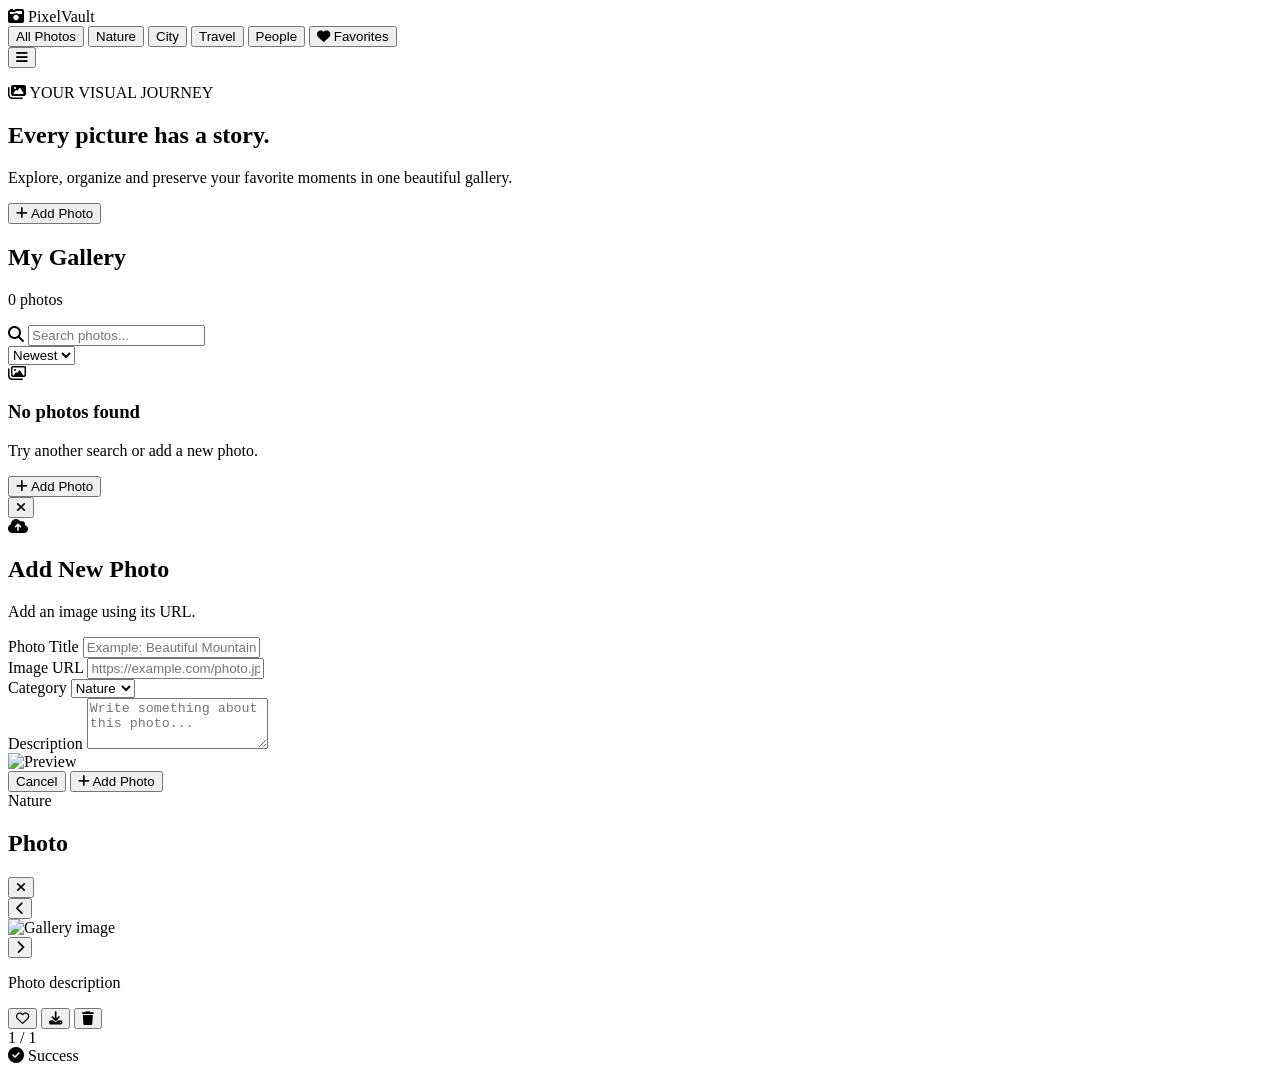
==== commit 8e3b3fc3: "Update print statement from 'Hello' to 'Goodbye'" ====
--- a/CodeAlpha_ImageGallery/index.html
+++ b/CodeAlpha_ImageGallery/index.html
@@ -1,1739 +1,435 @@
-```html
 <!DOCTYPE html>
 <html lang="en">
 <head>
     <meta charset="UTF-8">
-    <meta name="viewport" content="width=device-width, initial-scale=1.0">
+
+    <meta name="viewport"
+          content="width=device-width, initial-scale=1.0">
 
     <meta name="description"
-        content="Visual Gallery - A modern responsive image gallery built with HTML, CSS and JavaScript.">
-
-    <title>Visual Gallery | CodeAlpha</title>
-
-    <style>
-        /* =========================
-           RESET
-        ========================== */
-
-        * {
-            margin: 0;
-            padding: 0;
-            box-sizing: border-box;
-        }
-
-        html {
-            scroll-behavior: smooth;
-        }
-
-        body {
-            font-family: Arial, Helvetica, sans-serif;
-            background: #f7f8fc;
-            color: #172033;
-            line-height: 1.6;
-        }
-
-        a {
-            text-decoration: none;
-            color: inherit;
-        }
-
-        button {
-            font-family: inherit;
-            cursor: pointer;
-        }
-
-        img {
-            width: 100%;
-            display: block;
-        }
-
-        .container {
-            width: min(1180px, 92%);
-            margin: auto;
-        }
-
-
-        /* =========================
-           NAVBAR
-        ========================== */
-
-        .navbar {
-            position: sticky;
-            top: 0;
-            z-index: 1000;
-            background: rgba(255, 255, 255, 0.94);
-            backdrop-filter: blur(12px);
-            border-bottom: 1px solid #e8eaf0;
-        }
-
-        .nav-container {
-            min-height: 72px;
-            display: flex;
-            align-items: center;
-            justify-content: space-between;
-            gap: 25px;
-        }
-
-        .logo {
-            font-size: 23px;
-            font-weight: 800;
-            color: #172033;
-        }
-
-        .logo span:last-child {
-            color: #6c4df6;
-        }
-
-        .logo-icon {
-            color: #6c4df6;
-            margin-right: 4px;
-        }
-
-        .nav-menu {
-            display: flex;
-            gap: 30px;
-        }
-
-        .nav-menu a {
-            font-size: 15px;
-            font-weight: 600;
-            color: #5e6575;
-            transition: 0.3s;
-        }
-
-        .nav-menu a:hover,
-        .nav-menu a.active {
-            color: #6c4df6;
-        }
-
-        .nav-button {
-            padding: 11px 19px;
-            background: #6c4df6;
-            color: white;
-            border-radius: 10px;
-            font-size: 14px;
-            font-weight: 700;
-            transition: 0.3s;
-        }
-
-        .nav-button:hover {
-            background: #5335d7;
-            transform: translateY(-2px);
-        }
-
-
-        /* =========================
-           HERO
-        ========================== */
-
-        .hero {
-            padding: 90px 0 80px;
-            background:
-                radial-gradient(circle at 10% 20%, #ebe6ff 0, transparent 32%),
-                radial-gradient(circle at 90% 10%, #e2f3ff 0, transparent 30%),
-                #ffffff;
-            overflow: hidden;
-        }
-
-        .hero-container {
-            display: grid;
-            grid-template-columns: 1fr 1fr;
-            align-items: center;
-            gap: 70px;
-        }
-
-        .hero-badge {
-            display: inline-block;
-            padding: 7px 13px;
-            border-radius: 50px;
-            background: #eeeaff;
-            color: #6545e8;
-            font-size: 12px;
-            font-weight: 800;
-            letter-spacing: 0.5px;
-            margin-bottom: 20px;
-        }
-
-        .hero h1 {
-            font-size: clamp(42px, 6vw, 70px);
-            line-height: 1.05;
-            letter-spacing: -2px;
-            margin-bottom: 22px;
-        }
-
-        .hero h1 span {
-            display: block;
-            color: #6c4df6;
-        }
-
-        .hero p {
-            max-width: 590px;
-            color: #687083;
-            font-size: 17px;
-            margin-bottom: 30px;
-        }
-
-        .hero-buttons {
-            display: flex;
-            gap: 14px;
-            flex-wrap: wrap;
-        }
-
-        .primary-button,
-        .secondary-button {
-            padding: 14px 22px;
-            border-radius: 11px;
-            font-weight: 700;
-            transition: 0.3s;
-        }
-
-        .primary-button {
-            background: #6c4df6;
-            color: white;
-        }
-
-        .primary-button:hover {
-            background: #5335d7;
-            transform: translateY(-3px);
-        }
-
-        .secondary-button {
-            border: 1px solid #dfe2e9;
-            background: white;
-            color: #273047;
-        }
-
-        .secondary-button:hover {
-            border-color: #6c4df6;
-            color: #6c4df6;
-        }
-
-
-        /* =========================
-           HERO IMAGE
-        ========================== */
-
-        .hero-visual {
-            position: relative;
-            min-height: 480px;
-            display: flex;
-            align-items: center;
-            justify-content: center;
-        }
-
-        .hero-card-main {
-            width: 78%;
-            border-radius: 25px;
-            overflow: hidden;
-            box-shadow: 0 25px 70px rgba(35, 40, 70, 0.2);
-            transform: rotate(2deg);
-        }
-
-        .hero-card-main img {
-            height: 470px;
-            object-fit: cover;
-        }
-
-        .floating-card {
-            position: absolute;
-            display: flex;
-            align-items: center;
-            gap: 10px;
-            padding: 13px 17px;
-            background: rgba(255, 255, 255, 0.94);
-            border: 1px solid #ececf2;
-            border-radius: 14px;
-            box-shadow: 0 15px 40px rgba(30, 35, 60, 0.14);
-        }
-
-        .floating-card span {
-            font-size: 25px;
-        }
-
-        .floating-card strong,
-        .floating-card small {
-            display: block;
-        }
-
-        .floating-card strong {
-            font-size: 16px;
-        }
-
-        .floating-card small {
-            color: #777f90;
-            font-size: 11px;
-        }
-
-        .floating-card-one {
-            left: 0;
-            bottom: 60px;
-        }
-
-        .floating-card-two {
-            right: 0;
-            top: 55px;
-        }
-
-
-        /* =========================
-           GALLERY
-        ========================== */
-
-        .gallery-section {
-            padding: 100px 0;
-        }
-
-        .section-heading {
-            display: flex;
-            justify-content: space-between;
-            align-items: end;
-            gap: 30px;
-            margin-bottom: 35px;
-        }
-
-        .section-label {
-            color: #6c4df6;
-            font-size: 12px;
-            font-weight: 800;
-            letter-spacing: 1.5px;
-        }
-
-        .section-heading h2,
-        .about-content h2 {
-            font-size: clamp(32px, 5vw, 50px);
-            line-height: 1.1;
-            margin-top: 10px;
-        }
-
-        .section-heading h2 span,
-        .about-content h2 span {
-            color: #6c4df6;
-        }
-
-        .section-heading > p {
-            max-width: 400px;
-            color: #747b8c;
-        }
-
-
-        /* =========================
-           FILTER BUTTONS
-        ========================== */
-
-        .filter-buttons {
-            display: flex;
-            flex-wrap: wrap;
-            gap: 10px;
-            margin-bottom: 35px;
-        }
-
-        .filter-btn {
-            border: 1px solid #dfe2e9;
-            background: white;
-            color: #596174;
-            padding: 10px 18px;
-            border-radius: 50px;
-            font-size: 14px;
-            font-weight: 700;
-            transition: 0.3s;
-        }
-
-        .filter-btn:hover,
-        .filter-btn.active {
-            background: #6c4df6;
-            border-color: #6c4df6;
-            color: white;
-        }
-
-
-        /* =========================
-           GALLERY GRID
-        ========================== */
-
-        .gallery-grid {
-            display: grid;
-            grid-template-columns: repeat(3, 1fr);
-            gap: 22px;
-        }
-
-        .gallery-item {
-            border-radius: 18px;
-            overflow: hidden;
-            background: white;
-            box-shadow: 0 8px 30px rgba(30, 35, 60, 0.08);
-        }
-
-        .image-wrapper {
-            position: relative;
-            overflow: hidden;
-            height: 320px;
-        }
-
-        .image-wrapper img {
-            height: 100%;
-            object-fit: cover;
-            transition: transform 0.6s ease;
-        }
-
-        .gallery-item:hover img {
-            transform: scale(1.08);
-        }
-
-        .image-overlay {
-            position: absolute;
-            inset: 0;
-            display: flex;
-            align-items: end;
-            padding: 22px;
-            background: linear-gradient(
-                transparent 25%,
-                rgba(0, 0, 0, 0.78)
-            );
-            opacity: 0;
-            transition: 0.4s;
-        }
-
-        .gallery-item:hover .image-overlay {
-            opacity: 1;
-        }
-
-        .overlay-content {
-            color: white;
-            transform: translateY(15px);
-            transition: 0.4s;
-        }
-
-        .gallery-item:hover .overlay-content {
-            transform: translateY(0);
-        }
-
-        .category-tag {
-            display: inline-block;
-            padding: 5px 10px;
-            background: #6c4df6;
-            border-radius: 50px;
-            font-size: 11px;
-            font-weight: 700;
-            margin-bottom: 7px;
-        }
-
-        .overlay-content h3 {
-            margin-bottom: 10px;
-            font-size: 21px;
-        }
-
-        .view-image {
-            border: 0;
-            background: white;
-            color: #172033;
-            padding: 8px 13px;
-            border-radius: 8px;
-            font-size: 12px;
-            font-weight: 700;
-        }
-
-
-        /* =========================
-           ABOUT
-        ========================== */
-
-        .about-section {
-            padding: 100px 0;
-            background: #111625;
-            color: white;
-        }
-
-        .about-container {
-            max-width: 850px;
-            text-align: center;
-        }
-
-        .about-content h2 {
-            margin-bottom: 25px;
-        }
-
-        .about-content > p {
-            color: #b9bfce;
-            margin-bottom: 15px;
-        }
-
-        .features {
-            margin-top: 35px;
-            display: grid;
-            grid-template-columns: repeat(4, 1fr);
-            gap: 15px;
-        }
-
-        .feature {
-            padding: 18px 12px;
-            border: 1px solid #2a3042;
-            border-radius: 13px;
-            background: #181e2d;
-        }
-
-        .feature span {
-            display: block;
-            color: #8d75ff;
-            font-size: 22px;
-            margin-bottom: 5px;
-        }
-
-        .feature p {
-            color: #d6d9e1;
-            font-size: 13px;
-        }
-
-
-        /* =========================
-           LIGHTBOX
-        ========================== */
-
-        .lightbox {
-            position: fixed;
-            inset: 0;
-            z-index: 2000;
-            display: none;
-            align-items: center;
-            justify-content: center;
-            padding: 30px;
-            background: rgba(7, 10, 18, 0.94);
-        }
-
-        .lightbox.show {
-            display: flex;
-        }
-
-        .lightbox-content {
-            width: min(850px, 90vw);
-        }
-
-        .lightbox-content img {
-            max-height: 75vh;
-            object-fit: contain;
-            border-radius: 12px;
-        }
-
-        .lightbox-info {
-            color: white;
-            text-align: center;
-            margin-top: 15px;
-        }
-
-        .lightbox-info span {
-            color: #9c89ff;
-            font-size: 12px;
-            font-weight: 700;
-            text-transform: uppercase;
-        }
-
-        .lightbox-info h3 {
-            margin-top: 4px;
-            font-size: 22px;
-        }
-
-        .lightbox-close,
-        .lightbox-prev,
-        .lightbox-next {
-            position: absolute;
-            border: 0;
-            background: rgba(255, 255, 255, 0.12);
-            color: white;
-            width: 48px;
-            height: 48px;
-            border-radius: 50%;
-            font-size: 25px;
-            transition: 0.3s;
-        }
-
-        .lightbox-close:hover,
-        .lightbox-prev:hover,
-        .lightbox-next:hover {
-            background: #6c4df6;
-        }
-
-        .lightbox-close {
-            top: 25px;
-            right: 25px;
-        }
-
-        .lightbox-prev {
-            left: 30px;
-            top: 50%;
-        }
-
-        .lightbox-next {
-            right: 30px;
-            top: 50%;
-        }
-
-
-        /* =========================
-           FOOTER
-        ========================== */
-
-        .footer {
-            background: #0b0e17;
-            color: white;
-            padding-top: 50px;
-        }
-
-        .footer-container {
-            display: flex;
-            justify-content: space-between;
-            gap: 30px;
-            padding-bottom: 35px;
-        }
-
-        .footer-brand p {
-            color: #858c9e;
-            margin-top: 8px;
-            font-size: 14px;
-        }
-
-        .footer-links {
-            display: flex;
-            gap: 25px;
-            align-items: center;
-        }
-
-        .footer-links a {
-            color: #aab0be;
-            font-size: 14px;
-            transition: 0.3s;
-        }
-
-        .footer-links a:hover {
-            color: white;
-        }
-
-        .footer-bottom {
-            border-top: 1px solid #202533;
-            text-align: center;
-            padding: 20px;
-            color: #737a8a;
-            font-size: 13px;
-        }
-
-
-        /* =========================
-           RESPONSIVE DESIGN
-        ========================== */
-
-        @media (max-width: 900px) {
-
-            .hero-container {
-                grid-template-columns: 1fr;
-                gap: 45px;
-            }
-
-            .hero-content {
-                text-align: center;
-            }
-
-            .hero-buttons {
-                justify-content: center;
-            }
-
-            .hero-visual {
-                min-height: 430px;
-            }
-
-            .gallery-grid {
-                grid-template-columns: repeat(2, 1fr);
-            }
-
-            .features {
-                grid-template-columns: repeat(2, 1fr);
-            }
-
-            .section-heading {
-                align-items: start;
-                flex-direction: column;
-            }
-        }
-
-
-        @media (max-width: 650px) {
-
-            .nav-container {
-                min-height: 65px;
-            }
-
-            .nav-menu {
-                display: none;
-            }
-
-            .nav-button {
-                padding: 9px 13px;
-                font-size: 12px;
-            }
-
-            .hero {
-                padding: 65px 0;
-            }
-
-            .hero h1 {
-                letter-spacing: -1px;
-            }
-
-            .hero p {
-                font-size: 15px;
-            }
-
-            .hero-visual {
-                min-height: 330px;
-            }
-
-            .hero-card-main {
-                width: 85%;
-            }
-
-            .hero-card-main img {
-                height: 340px;
-            }
-
-            .floating-card {
-                padding: 10px;
-            }
-
-            .floating-card-two {
-                right: -5px;
-                top: 20px;
-            }
-
-            .floating-card-one {
-                left: -5px;
-                bottom: 25px;
-            }
-
-            .gallery-section,
-            .about-section {
-                padding: 70px 0;
-            }
-
-            .gallery-grid {
-                grid-template-columns: 1fr;
-            }
-
-            .image-wrapper {
-                height: 330px;
-            }
-
-            .image-overlay {
-                opacity: 1;
-            }
-
-            .overlay-content {
-                transform: translateY(0);
-            }
-
-            .features {
-                grid-template-columns: 1fr 1fr;
-            }
-
-            .footer-container {
-                flex-direction: column;
-            }
-
-            .footer-links {
-                flex-wrap: wrap;
-            }
-
-            .lightbox {
-                padding: 15px;
-            }
-
-            .lightbox-prev {
-                left: 10px;
-            }
-
-            .lightbox-next {
-                right: 10px;
-            }
-
-            .lightbox-close {
-                top: 15px;
-                right: 15px;
-            }
-        }
-
-
-        @media (max-width: 400px) {
-
-            .features {
-                grid-template-columns: 1fr;
-            }
-
-            .nav-button {
-                display: none;
-            }
-
-            .image-wrapper {
-                height: 280px;
-            }
-        }
-    </style>
+          content="Modern responsive image gallery built with HTML, CSS and JavaScript">
+
+    <title>PixelVault | Image Gallery</title>
+
+    <!-- Google Font -->
+    <link rel="preconnect" href="https://fonts.googleapis.com">
+    <link rel="preconnect" href="https://fonts.gstatic.com" crossorigin>
+
+    <link href="https://fonts.googleapis.com/css2?family=Inter:wght@400;500;600;700;800&display=swap"
+          rel="stylesheet">
+
+    <!-- Font Awesome -->
+    <link rel="stylesheet"
+          href="https://cdnjs.cloudflare.com/ajax/libs/font-awesome/6.5.2/css/all.min.css">
+
+    <!-- CSS -->
+    <link rel="stylesheet" href="style.css">
 </head>
 
-
 <body>
 
-    <!-- =========================
-         NAVBAR
-    ========================== -->
-
-    <header class="navbar">
-
-        <div class="container nav-container">
-
-            <a href="#home" class="logo">
-                <span class="logo-icon">✦</span>
-                Visual<span>Gallery</span>
-            </a>
-
-            <nav class="nav-menu">
-                <a href="#home" class="active">Home</a>
-                <a href="#gallery">Gallery</a>
-                <a href="#about">About</a>
-            </nav>
-
-            <a href="#gallery" class="nav-button">
-                Explore Gallery
-            </a>
-
+    <!-- ================= HEADER ================= -->
+
+    <header class="header">
+
+        <div class="logo">
+            <i class="fa-solid fa-camera-retro"></i>
+            <span>Pixel<span>Vault</span></span>
         </div>
 
+        <nav class="nav">
+            <button class="nav-btn active" data-category="all">
+                All Photos
+            </button>
+
+            <button class="nav-btn" data-category="nature">
+                Nature
+            </button>
+
+            <button class="nav-btn" data-category="city">
+                City
+            </button>
+
+            <button class="nav-btn" data-category="travel">
+                Travel
+            </button>
+
+            <button class="nav-btn" data-category="people">
+                People
+            </button>
+
+            <button class="nav-btn" data-category="favorite">
+                <i class="fa-solid fa-heart"></i>
+                Favorites
+            </button>
+        </nav>
+
+        <button class="mobile-menu" id="mobileMenu">
+            <i class="fa-solid fa-bars"></i>
+        </button>
+
     </header>
 
 
+    <!-- ================= MAIN ================= -->
+
     <main>
 
-        <!-- =========================
-             HERO SECTION
-        ========================== -->
-
-        <section class="hero" id="home">
-
-            <div class="container hero-container">
-
-                <div class="hero-content">
-
-                    <span class="hero-badge">
-                        ✨ CODEALPHA INTERNSHIP PROJECT
-                    </span>
-
-                    <h1>
-                        Explore the World
-                        <span>Through Images.</span>
-                    </h1>
-
-                    <p>
-                        Discover beautiful moments, breathtaking landscapes,
-                        inspiring people and amazing places through our
-                        interactive image gallery.
+        <!-- HERO -->
+
+        <section class="hero">
+
+            <div class="hero-content">
+
+                <p class="small-title">
+                    <i class="fa-solid fa-images"></i>
+                    YOUR VISUAL JOURNEY
+                </p>
+
+                <h1>
+                    Every picture has
+                    <span>a story.</span>
+                </h1>
+
+                <p class="hero-text">
+                    Explore, organize and preserve your favorite
+                    moments in one beautiful gallery.
+                </p>
+
+                <button class="add-main-btn" id="openAddModal">
+                    <i class="fa-solid fa-plus"></i>
+                    Add Photo
+                </button>
+
+            </div>
+
+        </section>
+
+
+        <!-- ================= TOOLBAR ================= -->
+
+        <section class="gallery-section">
+
+            <div class="toolbar">
+
+                <div>
+                    <h2>My Gallery</h2>
+
+                    <p id="photoCount">
+                        0 photos
                     </p>
-
-                    <div class="hero-buttons">
-
-                        <a href="#gallery" class="primary-button">
-                            Explore Gallery →
-                        </a>
-
-                        <a href="#about" class="secondary-button">
-                            Learn More
-                        </a>
+                </div>
+
+
+                <div class="toolbar-right">
+
+                    <!-- SEARCH -->
+
+                    <div class="search-box">
+
+                        <i class="fa-solid fa-magnifying-glass"></i>
+
+                        <input
+                            type="text"
+                            id="searchInput"
+                            placeholder="Search photos..."
+                        >
 
                     </div>
 
-                </div>
-
-
-                <div class="hero-visual">
-
-                    <div class="hero-card-main">
-
-                        <img
-                            src="https://images.unsplash.com/photo-1500534623283-312aade485b7?auto=format&fit=crop&w=1000&q=85"
-                            alt="Beautiful mountain landscape">
-
-                    </div>
-
-                    <div class="floating-card floating-card-one">
-
-                        <span>📸</span>
-
-                        <div>
-                            <strong>100+</strong>
-                            <small>Beautiful Images</small>
-                        </div>
-
-                    </div>
-
-                    <div class="floating-card floating-card-two">
-
-                        <span>🌍</span>
-
-                        <div>
-                            <strong>Explore</strong>
-                            <small>New Perspectives</small>
-                        </div>
-
-                    </div>
-
-                </div>
+
+                    <!-- SORT -->
+
+                    <select id="sortSelect">
+
+                        <option value="newest">
+                            Newest
+                        </option>
+
+                        <option value="oldest">
+                            Oldest
+                        </option>
+
+                        <option value="az">
+                            A - Z
+                        </option>
+
+                        <option value="za">
+                            Z - A
+                        </option>
+
+                    </select>
+
+                </div>
+
+            </div>
+
+
+            <!-- ================= GALLERY ================= -->
+
+            <div id="gallery" class="gallery-grid">
+                <!-- JavaScript will add images here -->
+            </div>
+
+
+            <!-- EMPTY STATE -->
+
+            <div id="emptyState" class="empty-state hidden">
+
+                <div class="empty-icon">
+                    <i class="fa-regular fa-images"></i>
+                </div>
+
+                <h3>No photos found</h3>
+
+                <p>
+                    Try another search or add a new photo.
+                </p>
+
+                <button id="emptyAddBtn">
+                    <i class="fa-solid fa-plus"></i>
+                    Add Photo
+                </button>
 
             </div>
 
         </section>
 
-
-        <!-- =========================
-             GALLERY SECTION
-        ========================== -->
-
-        <section class="gallery-section" id="gallery">
-
-            <div class="container">
-
-                <div class="section-heading">
-
-                    <div>
-
-                        <span class="section-label">
-                            OUR COLLECTION
-                        </span>
-
-                        <h2>
-                            Discover Amazing
-                            <span>Moments</span>
-                        </h2>
-
-                    </div>
-
-                    <p>
-                        Browse our collection of carefully selected
-                        photographs from different categories.
-                    </p>
-
-                </div>
-
-
-                <!-- FILTER BUTTONS -->
-
-                <div class="filter-buttons">
-
-                    <button class="filter-btn active" data-filter="all">
-                        All
+    </main>
+
+
+    <!-- ================= ADD PHOTO MODAL ================= -->
+
+    <div class="modal" id="addModal">
+
+        <div class="modal-content">
+
+            <button class="close-modal" id="closeAddModal">
+                <i class="fa-solid fa-xmark"></i>
+            </button>
+
+            <div class="modal-title">
+
+                <div class="modal-icon">
+                    <i class="fa-solid fa-cloud-arrow-up"></i>
+                </div>
+
+                <div>
+                    <h2>Add New Photo</h2>
+                    <p>Add an image using its URL.</p>
+                </div>
+
+            </div>
+
+
+            <form id="photoForm">
+
+                <div class="form-group">
+
+                    <label for="imageTitle">
+                        Photo Title
+                    </label>
+
+                    <input
+                        type="text"
+                        id="imageTitle"
+                        placeholder="Example: Beautiful Mountain"
+                        required
+                    >
+
+                </div>
+
+
+                <div class="form-group">
+
+                    <label for="imageUrl">
+                        Image URL
+                    </label>
+
+                    <input
+                        type="url"
+                        id="imageUrl"
+                        placeholder="https://example.com/photo.jpg"
+                        required
+                    >
+
+                </div>
+
+
+                <div class="form-group">
+
+                    <label for="imageCategory">
+                        Category
+                    </label>
+
+                    <select id="imageCategory" required>
+
+                        <option value="nature">
+                            Nature
+                        </option>
+
+                        <option value="city">
+                            City
+                        </option>
+
+                        <option value="travel">
+                            Travel
+                        </option>
+
+                        <option value="people">
+                            People
+                        </option>
+
+                    </select>
+
+                </div>
+
+
+                <div class="form-group">
+
+                    <label for="imageDescription">
+                        Description
+                    </label>
+
+                    <textarea
+                        id="imageDescription"
+                        placeholder="Write something about this photo..."
+                        rows="3"
+                    ></textarea>
+
+                </div>
+
+
+                <div id="imagePreview" class="image-preview hidden">
+
+                    <img id="previewImg" src="" alt="Preview">
+
+                </div>
+
+
+                <div class="modal-actions">
+
+                    <button
+                        type="button"
+                        class="cancel-btn"
+                        id="cancelAdd"
+                    >
+                        Cancel
                     </button>
 
-                    <button class="filter-btn" data-filter="nature">
-                        Nature
+                    <button
+                        type="submit"
+                        class="save-btn"
+                    >
+                        <i class="fa-solid fa-plus"></i>
+                        Add Photo
                     </button>
 
-                    <button class="filter-btn" data-filter="travel">
-                        Travel
-                    </button>
-
-                    <button class="filter-btn" data-filter="architecture">
-                        Architecture
-                    </button>
-
-                    <button class="filter-btn" data-filter="people">
-                        People
-                    </button>
-
-                </div>
-
-
-                <!-- GALLERY GRID -->
-
-                <div class="gallery-grid">
-
-
-                    <!-- IMAGE 1 -->
-
-                    <article class="gallery-item" data-category="nature">
-
-                        <div class="image-wrapper">
-
-                            <img
-                                src="https://images.unsplash.com/photo-1441974231531-c6227db76b6e?auto=format&fit=crop&w=1000&q=85"
-                                alt="Green forest surrounded by sunlight"
-                                loading="lazy">
-
-                            <div class="image-overlay">
-
-                                <div class="overlay-content">
-
-                                    <span class="category-tag">
-                                        Nature
-                                    </span>
-
-                                    <h3>
-                                        Into the Wild
-                                    </h3>
-
-                                    <button
-                                        class="view-image"
-                                        data-index="0">
-                                        View Image
-                                    </button>
-
-                                </div>
-
-                            </div>
-
-                        </div>
-
-                    </article>
-
-
-                    <!-- IMAGE 2 -->
-
-                    <article class="gallery-item" data-category="travel">
-
-                        <div class="image-wrapper">
-
-                            <img
-                                src="https://images.unsplash.com/photo-1500530855697-b586d89ba3ee?auto=format&fit=crop&w=1000&q=85"
-                                alt="Beautiful mountain landscape"
-                                loading="lazy">
-
-                            <div class="image-overlay">
-
-                                <div class="overlay-content">
-
-                                    <span class="category-tag">
-                                        Travel
-                                    </span>
-
-                                    <h3>
-                                        Mountain Escape
-                                    </h3>
-
-                                    <button
-                                        class="view-image"
-                                        data-index="1">
-                                        View Image
-                                    </button>
-
-                                </div>
-
-                            </div>
-
-                        </div>
-
-                    </article>
-
-
-                    <!-- IMAGE 3 -->
-
-                    <article class="gallery-item" data-category="architecture">
-
-                        <div class="image-wrapper">
-
-                            <img
-                                src="https://images.unsplash.com/photo-1487958449943-2429e8be8625?auto=format&fit=crop&w=1000&q=85"
-                                alt="Modern architectural building"
-                                loading="lazy">
-
-                            <div class="image-overlay">
-
-                                <div class="overlay-content">
-
-                                    <span class="category-tag">
-                                        Architecture
-                                    </span>
-
-                                    <h3>
-                                        Modern Design
-                                    </h3>
-
-                                    <button
-                                        class="view-image"
-                                        data-index="2">
-                                        View Image
-                                    </button>
-
-                                </div>
-
-                            </div>
-
-                        </div>
-
-                    </article>
-
-
-                    <!-- IMAGE 4 -->
-
-                    <article class="gallery-item" data-category="nature">
-
-                        <div class="image-wrapper">
-
-                            <img
-                                src="https://images.unsplash.com/photo-1501854140801-50d01698950b?auto=format&fit=crop&w=1000&q=85"
-                                alt="Beautiful green mountains"
-                                loading="lazy">
-
-                            <div class="image-overlay">
-
-                                <div class="overlay-content">
-
-                                    <span class="category-tag">
-                                        Nature
-                                    </span>
-
-                                    <h3>
-                                        Green Valley
-                                    </h3>
-
-                                    <button
-                                        class="view-image"
-                                        data-index="3">
-                                        View Image
-                                    </button>
-
-                                </div>
-
-                            </div>
-
-                        </div>
-
-                    </article>
-
-
-                    <!-- IMAGE 5 -->
-
-                    <article class="gallery-item" data-category="people">
-
-                        <div class="image-wrapper">
-
-                            <img
-                                src="https://images.unsplash.com/photo-1506794778202-cad84cf45f1d?auto=format&fit=crop&w=1000&q=85"
-                                alt="Portrait of a person"
-                                loading="lazy">
-
-                            <div class="image-overlay">
-
-                                <div class="overlay-content">
-
-                                    <span class="category-tag">
-                                        People
-                                    </span>
-
-                                    <h3>
-                                        Human Stories
-                                    </h3>
-
-                                    <button
-                                        class="view-image"
-                                        data-index="4">
-                                        View Image
-                                    </button>
-
-                                </div>
-
-                            </div>
-
-                        </div>
-
-                    </article>
-
-
-                    <!-- IMAGE 6 -->
-
-                    <article class="gallery-item" data-category="travel">
-
-                        <div class="image-wrapper">
-
-                            <img
-                                src="https://images.unsplash.com/photo-1507525428034-b723cf961d3e?auto=format&fit=crop&w=1000&q=85"
-                                alt="Beautiful tropical beach"
-                                loading="lazy">
-
-                            <div class="image-overlay">
-
-                                <div class="overlay-content">
-
-                                    <span class="category-tag">
-                                        Travel
-                                    </span>
-
-                                    <h3>
-                                        Ocean Dreams
-                                    </h3>
-
-                                    <button
-                                        class="view-image"
-                                        data-index="5">
-                                        View Image
-                                    </button>
-
-                                </div>
-
-                            </div>
-
-                        </div>
-
-                    </article>
-
-
-                    <!-- IMAGE 7 -->
-
-                    <article class="gallery-item" data-category="architecture">
-
-                        <div class="image-wrapper">
-
-                            <img
-                                src="https://images.unsplash.com/photo-1497366811353-6870744d04b2?auto=format&fit=crop&w=1000&q=85"
-                                alt="Modern office interior"
-                                loading="lazy">
-
-                            <div class="image-overlay">
-
-                                <div class="overlay-content">
-
-                                    <span class="category-tag">
-                                        Architecture
-                                    </span>
-
-                                    <h3>
-                                        Creative Space
-                                    </h3>
-
-                                    <button
-                                        class="view-image"
-                                        data-index="6">
-                                        View Image
-                                    </button>
-
-                                </div>
-
-                            </div>
-
-                        </div>
-
-                    </article>
-
-
-                    <!-- IMAGE 8 -->
-
-                    <article class="gallery-item" data-category="nature">
-
-                        <div class="image-wrapper">
-
-                            <img
-                                src="https://images.unsplash.com/photo-1470770841072-f978cf4d019e?auto=format&fit=crop&w=1000&q=85"
-                                alt="Mountain landscape with lake"
-                                loading="lazy">
-
-                            <div class="image-overlay">
-
-                                <div class="overlay-content">
-
-                                    <span class="category-tag">
-                                        Nature
-                                    </span>
-
-                                    <h3>
-                                        Silent Mountains
-                                    </h3>
-
-                                    <button
-                                        class="view-image"
-                                        data-index="7">
-                                        View Image
-                                    </button>
-
-                                </div>
-
-                            </div>
-
-                        </div>
-
-                    </article>
-
-
-                    <!-- IMAGE 9 -->
-
-                    <article class="gallery-item" data-category="travel">
-
-                        <div class="image-wrapper">
-
-                            <img
-                                src="https://images.unsplash.com/photo-1469474968028-56623f02e42e?auto=format&fit=crop&w=1000&q=85"
-                                alt="Beautiful landscape during sunset"
-                                loading="lazy">
-
-                            <div class="image-overlay">
-
-                                <div class="overlay-content">
-
-                                    <span class="category-tag">
-                                        Travel
-                                    </span>
-
-                                    <h3>
-                                        Golden Journey
-                                    </h3>
-
-                                    <button
-                                        class="view-image"
-                                        data-index="8">
-                                        View Image
-                                    </button>
-
-                                </div>
-
-                            </div>
-
-                        </div>
-
-                    </article>
-
-                </div>
-
-            </div>
-
-        </section>
-
-
-        <!-- =========================
-             ABOUT SECTION
-        ========================== -->
-
-        <section class="about-section" id="about">
-
-            <div class="container about-container">
-
-                <div class="about-content">
-
-                    <span class="section-label">
-                        ABOUT THE PROJECT
-                    </span>
-
-                    <h2>
-                        More Than Just
-                        <span>Pictures.</span>
-                    </h2>
-
-                    <p>
-                        Visual Gallery is a responsive image gallery project
-                        developed as part of the CodeAlpha Frontend
-                        Development Internship.
-                    </p>
-
-                    <p>
-                        The project demonstrates modern frontend development
-                        concepts including responsive layouts, interactive
-                        JavaScript functionality, image filtering, hover
-                        effects and lightbox navigation.
-                    </p>
-
-
-                    <div class="features">
-
-                        <div class="feature">
-                            <span>✓</span>
-                            <p>Responsive Design</p>
-                        </div>
-
-                        <div class="feature">
-                            <span>✓</span>
-                            <p>Interactive Gallery</p>
-                        </div>
-
-                        <div class="feature">
-                            <span>✓</span>
-                            <p>Image Categories</p>
-                        </div>
-
-                        <div class="feature">
-                            <span>✓</span>
-                            <p>Lightbox Navigation</p>
-                        </div>
-
-                    </div>
-
-                </div>
-
-            </div>
-
-        </section>
-
-    </main>
-
-
-    <!-- =========================
-         LIGHTBOX
-    ========================== -->
+                </div>
+
+            </form>
+
+        </div>
+
+    </div>
+
+
+    <!-- ================= LIGHTBOX ================= -->
 
     <div class="lightbox" id="lightbox">
 
+        <div class="lightbox-top">
+
+            <div>
+                <span id="lightboxCategory">
+                    Nature
+                </span>
+
+                <h2 id="lightboxTitle">
+                    Photo
+                </h2>
+            </div>
+
+            <button id="closeLightbox">
+                <i class="fa-solid fa-xmark"></i>
+            </button>
+
+        </div>
+
+
         <button
-            class="lightbox-close"
-            id="closeLightbox"
-            aria-label="Close">
-            &times;
+            class="lightbox-arrow prev"
+            id="prevBtn"
+        >
+            <i class="fa-solid fa-chevron-left"></i>
         </button>
 
-        <button
-            class="lightbox-prev"
-            id="prevImage"
-            aria-label="Previous image">
-            &#10094;
-        </button>
-
-
-        <div class="lightbox-content">
+
+        <div class="lightbox-image-container">
 
             <img
                 id="lightboxImage"
                 src=""
-                alt="Gallery preview">
-
-            <div class="lightbox-info">
-
-                <span id="lightboxCategory">
-                    Category
-                </span>
-
-                <h3 id="lightboxTitle">
-                    Image Title
-                </h3>
-
-            </div>
+                alt="Gallery image"
+            >
 
         </div>
 
 
         <button
-            class="lightbox-next"
-            id="nextImage"
-            aria-label="Next image">
-            &#10095;
+            class="lightbox-arrow next"
+            id="nextBtn"
+        >
+            <i class="fa-solid fa-chevron-right"></i>
         </button>
 
+
+        <div class="lightbox-bottom">
+
+            <p id="lightboxDescription">
+                Photo description
+            </p>
+
+            <div class="lightbox-actions">
+
+                <button id="favoriteLightbox">
+                    <i class="fa-regular fa-heart"></i>
+                </button>
+
+                <button id="downloadBtn">
+                    <i class="fa-solid fa-download"></i>
+                </button>
+
+                <button id="deleteLightbox">
+                    <i class="fa-solid fa-trash"></i>
+                </button>
+
+            </div>
+
+            <span id="imageCounter">
+                1 / 1
+            </span>
+
+        </div>
+
     </div>
 
 
-    <!-- =========================
-         FOOTER
-    ========================== -->
-
-    <footer class="footer">
-
-        <div class="container footer-container">
-
-            <div class="footer-brand">
-
-                <a href="#home" class="logo">
-                    <span class="logo-icon">✦</span>
-                    Visual<span>Gallery</span>
-                </a>
-
-                <p>
-                    Capturing moments. Creating memories.
-                </p>
-
-            </div>
-
-
-            <div class="footer-links">
-
-                <a href="#home">Home</a>
-                <a href="#gallery">Gallery</a>
-                <a href="#about">About</a>
-
-            </div>
-
-        </div>
-
-
-        <div class="footer-bottom">
-
-            <p>
-                &copy; 2026 Visual Gallery.
-                Built for CodeAlpha Internship.
-            </p>
-
-        </div>
-
-    </footer>
-
-
-    <!-- =========================
-         JAVASCRIPT
-    ========================== -->
-
-    <script>
-
-        // Gallery data
-
-        const galleryData = [
-
-            {
-                image: "https://images.unsplash.com/photo-1441974231531-c6227db76b6e?auto=format&fit=crop&w=1200&q=90",
-                title: "Into the Wild",
-                category: "Nature"
-            },
-
-            {
-                image: "https://images.unsplash.com/photo-1500530855697-b586d89ba3ee?auto=format&fit=crop&w=1200&q=90",
-                title: "Mountain Escape",
-                category: "Travel"
-            },
-
-            {
-                image: "https://images.unsplash.com/photo-1487958449943-2429e8be8625?auto=format&fit=crop&w=1200&q=90",
-                title: "Modern Design",
-                category: "Architecture"
-            },
-
-            {
-                image: "https://images.unsplash.com/photo-1501854140801-50d01698950b?auto=format&fit=crop&w=1200&q=90",
-                title: "Green Valley",
-                category: "Nature"
-            },
-
-            {
-                image: "https://images.unsplash.com/photo-1506794778202-cad84cf45f1d?auto=format&fit=crop&w=1200&q=90",
-                title: "Human Stories",
-                category: "People"
-            },
-
-            {
-                image: "https://images.unsplash.com/photo-1507525428034-b723cf961d3e?auto=format&fit=crop&w=1200&q=90",
-                title: "Ocean Dreams",
-                category: "Travel"
-            },
-
-            {
-                image: "https://images.unsplash.com/photo-1497366811353-6870744d04b2?auto=format&fit=crop&w=1200&q=90",
-                title: "Creative Space",
-                category: "Architecture"
-            },
-
-            {
-                image: "https://images.unsplash.com/photo-1470770841072-f978cf4d019e?auto=format&fit=crop&w=1200&q=90",
-                title: "Silent Mountains",
-                category: "Nature"
-            },
-
-            {
-                image: "https://images.unsplash.com/photo-1469474968028-56623f02e42e?auto=format&fit=crop&w=1200&q=90",
-                title: "Golden Journey",
-                category: "Travel"
-            }
-
-        ];
-
-
-        // =========================
-        // FILTER SYSTEM
-        // =========================
-
-        const filterButtons =
-            document.querySelectorAll(".filter-btn");
-
-        const galleryItems =
-            document.querySelectorAll(".gallery-item");
-
-
-        filterButtons.forEach(button => {
-
-            button.addEventListener("click", () => {
-
-                filterButtons.forEach(btn => {
-                    btn.classList.remove("active");
-                });
-
-                button.classList.add("active");
-
-                const filter =
-                    button.getAttribute("data-filter");
-
-
-                galleryItems.forEach(item => {
-
-                    const category =
-                        item.getAttribute("data-category");
-
-                    if (
-                        filter === "all" ||
-                        category === filter
-                    ) {
-
-                        item.style.display = "block";
-
-                    } else {
-
-                        item.style.display = "none";
-
-                    }
-
-                });
-
-            });
-
-        });
-
-
-        // =========================
-        // LIGHTBOX
-        // =========================
-
-        const lightbox =
-            document.getElementById("lightbox");
-
-        const lightboxImage =
-            document.getElementById("lightboxImage");
-
-        const lightboxTitle =
-            document.getElementById("lightboxTitle");
-
-        const lightboxCategory =
-            document.getElementById("lightboxCategory");
-
-        const closeLightbox =
-            document.getElementById("closeLightbox");
-
-        const prevImage =
-            document.getElementById("prevImage");
-
-        const nextImage =
-            document.getElementById("nextImage");
-
-        const viewButtons =
-            document.querySelectorAll(".view-image");
-
-
-        let currentIndex = 0;
-
-
-        function openLightbox(index) {
-
-            currentIndex = index;
-
-            const item =
-                galleryData[currentIndex];
-
-            lightboxImage.src = item.image;
-            lightboxImage.alt = item.title;
-
-            lightboxTitle.textContent =
-                item.title;
-
-            lightboxCategory.textContent =
-                item.category;
-
-            lightbox.classList.add("show");
-
-            document.body.style.overflow = "hidden";
-        }
-
-
-        function closeViewer() {
-
-            lightbox.classList.remove("show");
-
-            document.body.style.overflow = "auto";
-        }
-
-
-        function showNextImage() {
-
-            currentIndex++;
-
-            if (currentIndex >= galleryData.length) {
-                currentIndex = 0;
-            }
-
-            openLightbox(currentIndex);
-        }
-
-
-        function showPreviousImage() {
-
-            currentIndex--;
-
-            if (currentIndex < 0) {
-                currentIndex = galleryData.length - 1;
-            }
-
-            openLightbox(currentIndex);
-        }
-
-
-        viewButtons.forEach(button => {
-
-            button.addEventListener("click", () => {
-
-                const index =
-                    Number(button.getAttribute("data-index"));
-
-                openLightbox(index);
-
-            });
-
-        });
-
-
-        closeLightbox.addEventListener(
-            "click",
-            closeViewer
-        );
-
-
-        nextImage.addEventListener(
-            "click",
-            showNextImage
-        );
-
-
-        prevImage.addEventListener(
-            "click",
-            showPreviousImage
-        );
-
-
-        // Close when clicking outside image
-
-        lightbox.addEventListener("click", event => {
-
-            if (event.target === lightbox) {
-                closeViewer();
-            }
-
-        });
-
-
-        // =========================
-        // KEYBOARD SUPPORT
-        // =========================
-
-        document.addEventListener("keydown", event => {
-
-            if (!lightbox.classList.contains("show")) {
-                return;
-            }
-
-            if (event.key === "Escape") {
-                closeViewer();
-            }
-
-            if (event.key === "ArrowRight") {
-                showNextImage();
-            }
-
-            if (event.key === "ArrowLeft") {
-                showPreviousImage();
-            }
-
-        });
-
-    </script>
+    <!-- ================= TOAST ================= -->
+
+    <div class="toast" id="toast">
+
+        <i class="fa-solid fa-circle-check"></i>
+
+        <span id="toastMessage">
+            Success
+        </span>
+
+    </div>
+
+
+    <!-- JavaScript -->
+    <script src="script.js"></script>
 
 </body>
 </html>
-```
